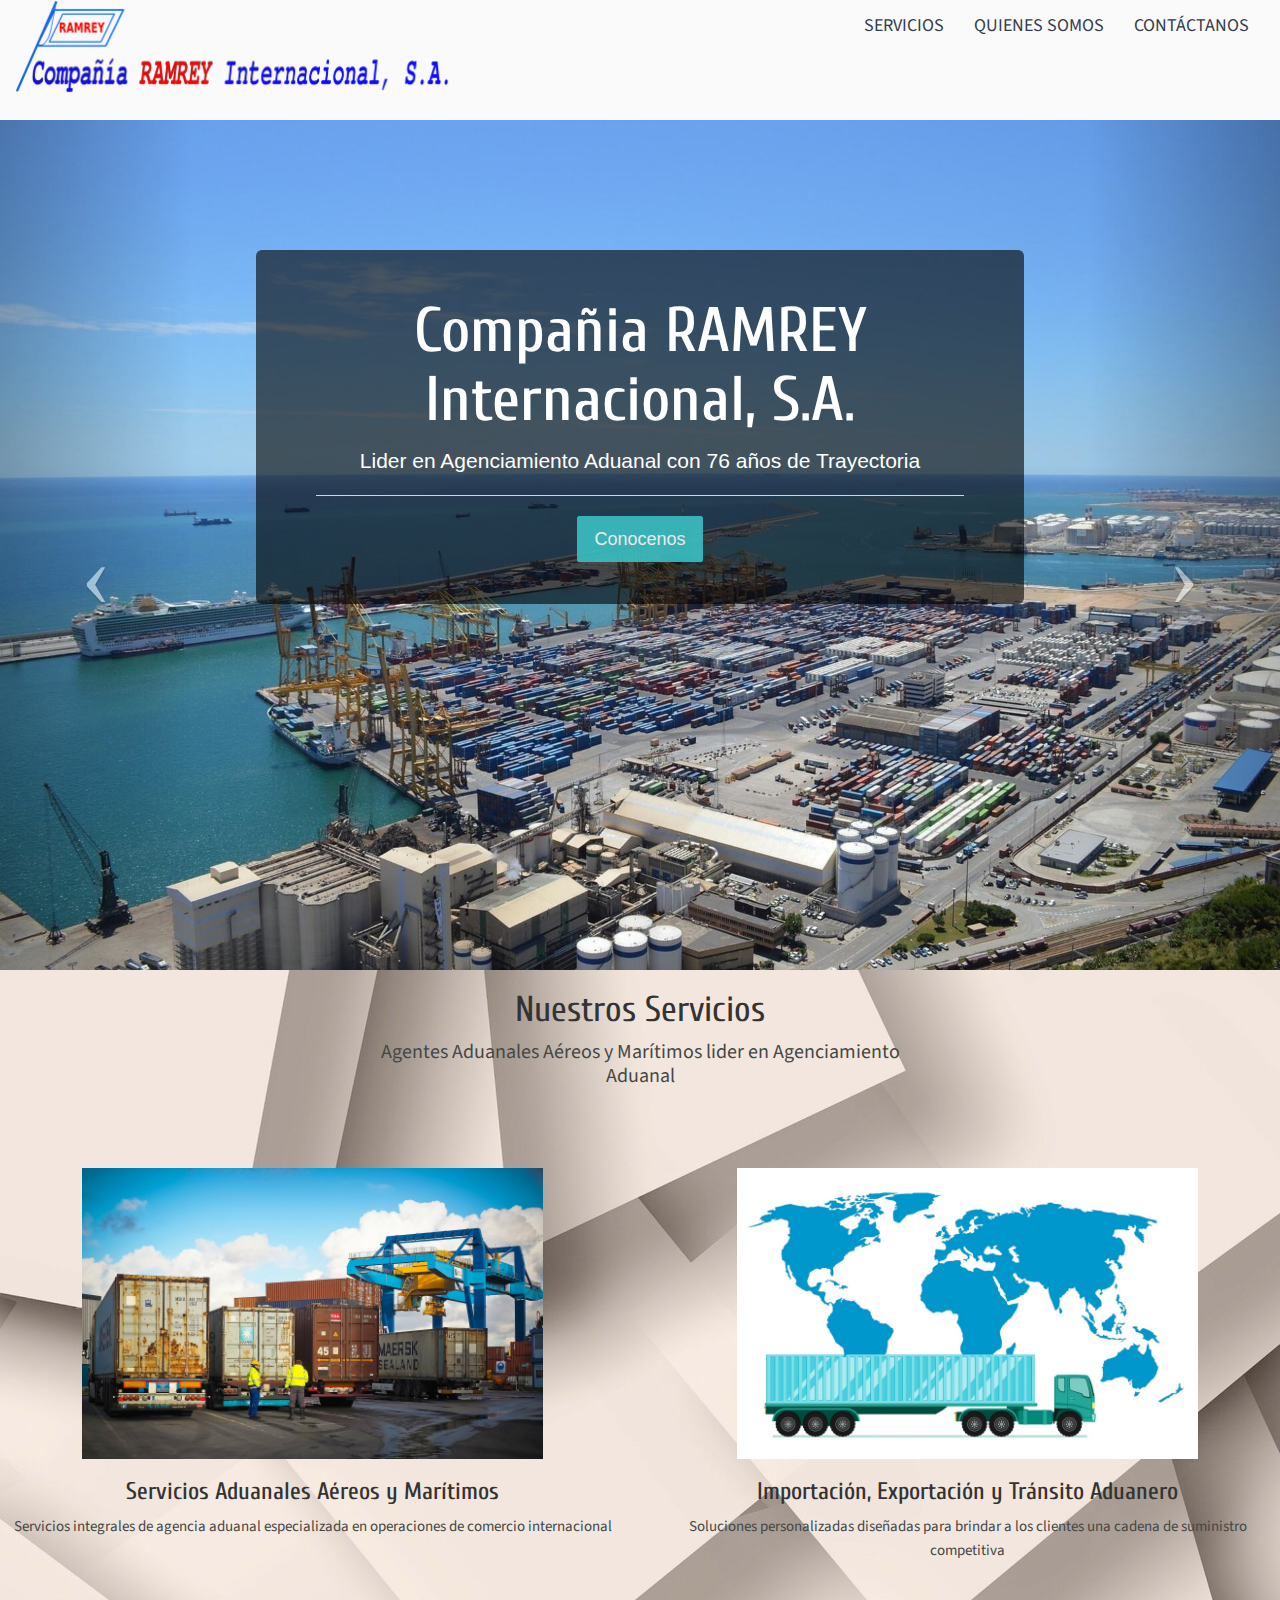
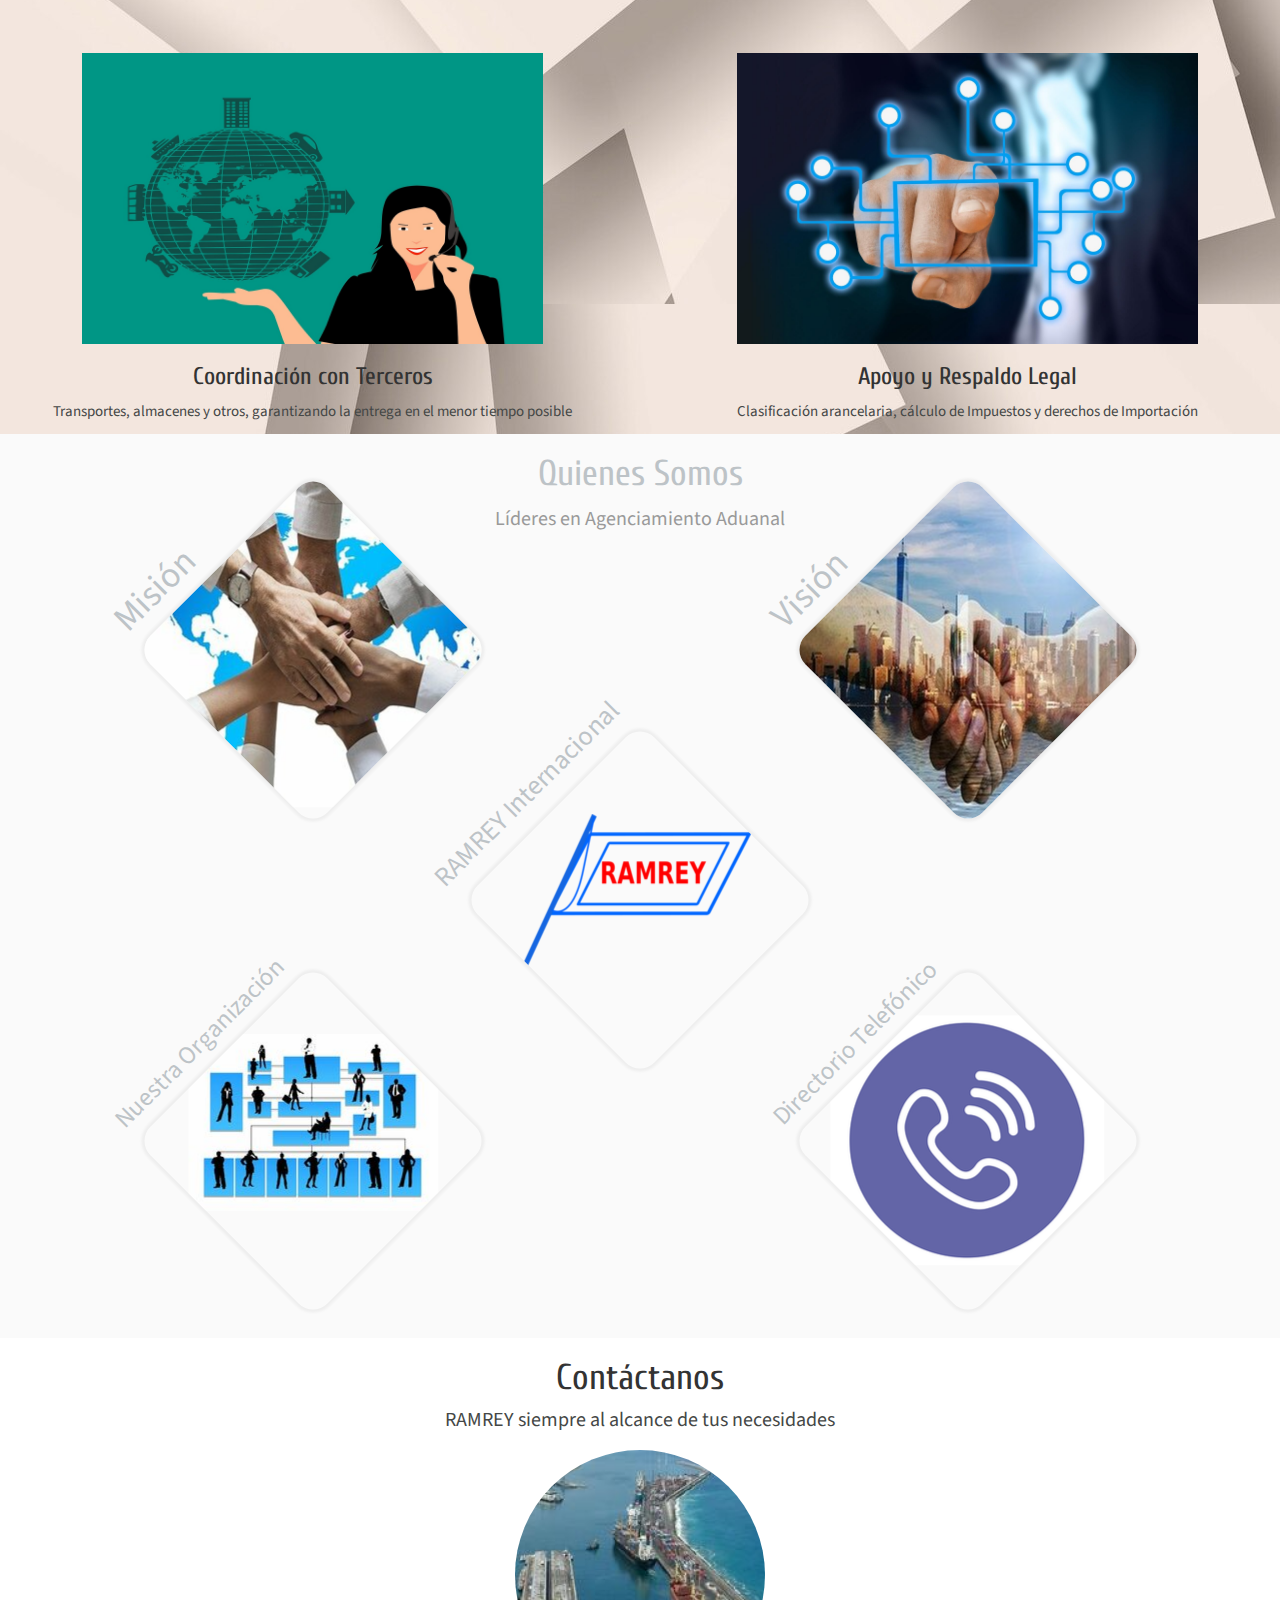
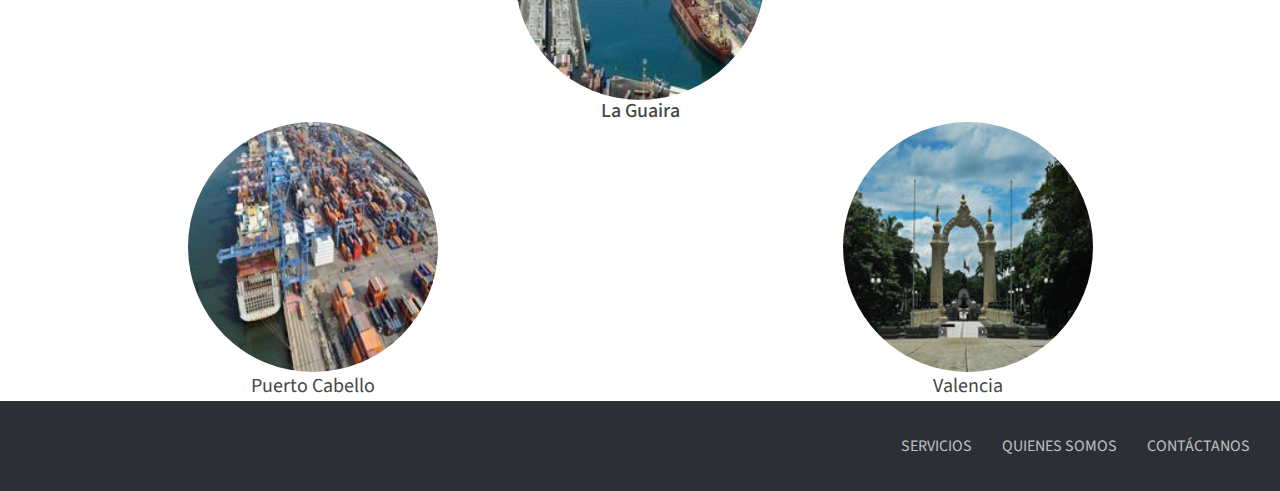
==== index.html @ 3feee26e "Responsive 1" ====
<!DOCTYPE html>
<html lang="en">
    <head>
	    <meta charset="utf-8">
	    <meta name="viewport" content="width=device-width, initial-scale=1.0">
	    <meta name="Ramrey International" content="">

	    <title>Ramrey International</title>
 
	    <!-- Google-Fonts -->
	    <link href='http://fonts.googleapis.com/css?family=Source+Sans+Pro:100,300,400,600,700,900,400italic' rel='stylesheet'>
	    <link href='http://fonts.googleapis.com/css?family=Cuprum:400,700' rel='stylesheet' type='text/css'>

	    <!-- Bootstrap core CSS -->
	    <link href="css/bootstrap.min.css" rel="stylesheet">
	    <link href="css/bootstrap-reset.css" rel="stylesheet">
	    <link href="css/font-awesome.min.css" rel="stylesheet">
	    <!-- Custom styles for this template -->
	    <link href="css/style.css" rel="stylesheet">

    </head>

	<body>
		<header>
			<section class="bg-light headStyle">
				<div class="container">
					<div class="nav-wrapper">
						<nav class="navbar navbar-custom">
						    <div class="container-fluid">
							    <!-- Brand and toggle get grouped for better mobile display -->
							    <div class="navbar-header">
							        <img src="assets/img/LogoRamrey.png" alt="logo">
							    </div>
							    <!-- Collect the nav links, forms, and other content for toggling -->
							    <div class="collapse navbar-collapse " id="bs-example-navbar-collapse-1" >
							        <ul class="nav navbar-nav navbar-right">
								      	<li><a href="#how">SERVICIOS</a></li>
								        <li><a href="#features">QUIENES SOMOS</a></li>
										<li><a href="#pricing">CONTÁCTANOS</a></li>
							        </ul>
							    </div><!-- /.navbar-collapse -->
							</div><!-- /.container-fluid -->
						</nav> <!-- end nav -->
					</div> <!-- End row -->
				</div>
			</section>
			<section>
				<div class="container">
					<div class="text-center">
				        <div id="tour" class="carousel slide carousel-fade" data-interval="6000" data-ride="carousel" data-pause="false">
				            <div class="carousel-inner">
				                <div class="item active">
					                <img src="assets/img/port8.jpg" alt="slide-img">
					                <div class="jumbotron overPicture">
										<h1 class="display-4">Compañia RAMREY Internacional, S.A.</h1>
										<p class="lead">Lider en Agenciamiento Aduanal con 76 años de Trayectoria</p>
										<hr class="my-4">
										<p class="lead">
									    	<a class="btn btn-primary btn-lg" href="#features" role="button">Conocenos</a>
									 	</p>
									</div>
				                </div>
				                <!-- slide item -->
					            <div class="item">
				                    <img src="assets/img/cargoShip.jpg" alt="slide-img">
				                    <div class="jumbotron overPicture">
										<h1 class="display-4">Servicios Aduanales Aéreos y Marítimos</h1>
										<p class="lead">Con personal altamente calificado y en permanente Formación</p>
										<hr class="my-4">
										<p class="lead">
									    	<a class="btn btn-primary btn-lg" href="#how" role="button">Comienza</a>
									 	</p>
									</div>
					            </div>
					            <!-- slide item -->
				                 <div class="item">
					                <img src="assets/img/innovation.jpg" alt="slide-img">
					                <div class="jumbotron overPicture">
										<h1 class="display-4">Servicio personalizado a precios competitivos</h1>
										<p class="lead">Servicio 100% ajustado a sus necesidades y realidad económica</p>
										<hr class="my-4">
										<p class="lead">
									    	<a class="btn btn-primary btn-lg" href="#how" role="button">Comienza</a>
									 	</p>
									</div>
				                </div>
				                <!-- slide item -->
				                <div class="item">
				                    <img src="assets/img/containers3.jpg" alt="slide-img">
				                    <div class="jumbotron overPicture">
										<h1 class="display-4">Importación, Exportación y Tránsito Aduanero</h1>
										<p class="lead">y demás actividades inherentes al servicio aduanal</p>
										<hr class="my-4">
										<p class="lead">
									    	<a class="btn btn-primary btn-lg" href="#how" role="button">Comienza</a>
									 	</p>
									</div>
					            </div>
					            <!-- slide item -->
				                <div class="item">
					                <img src="assets/img/paper.jpg" alt="slide-img">
					                <div class="jumbotron overPicture">
										<h1 class="display-4">La satisfacción del cliente es nuestra meta principal</h1>
										<p class="lead">Proporcionamos información detallada del status de embarque durante y luego de culminado los proceso de Importaciób/Exportación</p>
										<hr class="my-4">
										<p class="lead">
									    	<a class="btn btn-primary btn-lg" href="#features" role="button">Conecenos</a>
									 	</p>
									</div>
					            </div>
					            <!-- slide item -->
				                <div class="item">
				                    <img src="assets/img/lawBooks2.jpg" alt="slide-img">
				                    <div class="jumbotron overPicture">
										<h1 class="display-4">Apoyo y Respaldo Legal</h1>
										<p class="lead">en clasificación arancelaria, cálculo de Impuestos y derechos de importación</p>
										<hr class="my-4">
										<p class="lead">
									    	<a class="btn btn-primary btn-lg" href="#how" role="button">Comienza</a>
									 	</p>
									</div>
					            </div>
					            <!-- slide item -->
					            <div class="item">
				                    <img src="assets/img/law.jpg" alt="slide-img">
				                    <div class="jumbotron overPicture">
										<h1 class="display-4">Defendemos los derechos de los Importadores</h1>
										<p class="lead">Resguardando los intereses del Fisco Nacional</p>
										<hr class="my-4">
										<p class="lead">
									    	<a class="btn btn-primary btn-lg" href="#features" role="button">Conecenos</a>
									 	</p>
									</div>
					            </div>
					            <!-- slide item -->
					            <div class="item">
				                    <img src="assets/img/truckPlane2.jpg" alt="slide-img">
				                    <div class="jumbotron overPicture">
										<h1 class="display-4">Coordinación con Terceros</h1>
										<p class="lead">Transportes, almacenes y otros, garantizando la entrega en el menor tiempo posible</p>
										<hr class="my-4">
										<p class="lead">
									    	<a class="btn btn-primary btn-lg" href="#how" role="button">Comienza</a>
									 	</p>
									</div>
					            </div>
					            <!-- slide item -->
				                <div class="item">
					                <img src="assets/img/Competitividad1.jpg" alt="slide-img">
					                <div class="jumbotron overPicture">
										<h1 class="display-4">Competitividad a todo nivel </h1>
										<p class="lead">Cero defectos en todo sentido y un servicio “superior” al óptimo</p>
										<hr class="my-4">
										<p>Conducimos sus actividades de manera tal que reciba de manera excelsa la prestación del servicio sin defectos ni contratiempos</p>
										<p class="lead">
									    	<a class="btn btn-primary btn-lg" href="#features" role="button">Conecenos</a>
									 	</p>
									</div>
				                </div>
				                <!-- slide item -->
					            <div class="item">
				                    <img src="assets/img/port7.jpg" alt="slide-img">
				                    <div class="jumbotron overPicture">
										<h1 class="display-4">Oficinas en los Principales Puertos</h1>
										<p class="lead">La Guaira y Puerto Cabello, con oficina de enlace en Valencia</p>
										<hr class="my-4">
										<p class="lead">
									    	<a class="btn btn-primary btn-lg" href="#pricing" role="button">Contáctanos</a>
									 	</p>
									</div>
					            </div>
				                <!-- slide item -->
					            <div class="item">
				                    <img src="assets/img/satisfaccion.jpg" alt="slide-img">
				                    <div class="jumbotron overPicture">
										<h1 class="display-4">La satisfacción del cliente es nuestra meta principal</h1>
										<p class="lead">Con competitivos programas de reducción y control de costos</p>
										<hr class="my-4">
										<p class="lead">
									    	<a class="btn btn-primary btn-lg" href="#features" role="button">Conecenos</a>
									 	</p>
									</div>
					            </div>
				                <!-- slide item -->
					           	<div class="item">
					                <img src="assets/img/shipSun.jpg" alt="slide-img">
					                <div class="jumbotron overPicture">
										<h1 class="display-4">Compañia RAMREY Internacional, S.A.</h1>
										<p class="lead">Competitividad ante todo</p>
										<hr class="my-4">
										<p>Premisa Fundamental: Organización para ser competitivos</p>
										<p class="lead">
									    	<a class="btn btn-primary btn-lg" href="#features" role="button">Conecenos</a>
									 	</p>
									</div>
				                </div>
				            </div> <!-- /.carousel-inner -->
							<a class="left carousel-control" href="#tour" role="button" data-slide="prev">
								<span class="icon-prev" aria-hidden="true" style="font-size: 10vh"></span>
							</a>
							<a class="right carousel-control" href="#tour" role="button" data-slide="next">
								<span class="icon-next" aria-hidden="true" style="font-size: 10vh"></span>
							</a>
				        </div> <!-- /#tour -->
				    </div>
				</div>
			</section> <!-- end hero -->
		</header>

		<section class="section" id="how" >
			<div class="container text-center">
				<div class="features">
					<div class="row">
						<div class="col-sm-12">
							<h1 class="title">Nuestros Servicios</h1>
							<p class="slogan">Agentes Aduanales Aéreos y Marítimos lider en Agenciamiento Aduanal</p>
						</div>
					</div> <!-- End row -->

					<div class="row pt80">
			            <div class="col-sm-6">
				                <div class="features-2">
				                    <a data-toggle="modal" data-target="#aduanaServices">
				                    	<img class="change" src="assets/img/servicioAduanal2.jpg" alt="Servicios Aduanales">
				                    </a>
				                </div>
				                <div>
					                <h3>Servicios Aduanales Aéreos y Marítimos</h3>
					                <p class="cardDescription">Servicios integrales de agencia aduanal especializada en operaciones de comercio internacional</p>
				                </div>
			            </div> <!-- end col -->
			            <div class="col-sm-6">
			                <div class="features-2">
				                <a data-toggle="modal" data-target="#importExportServices">
			                    	<img class="change" src="assets/img/Exportacion2.jpg" alt="Importación y Exportación">
			                    </a>
			                </div>
			                <div>
				                <h3>Importación, Exportación y Tránsito Aduanero</h3>
				                <p class="cardDescription">Soluciones personalizadas diseñadas para brindar a los clientes una cadena de suministro competitiva</p>
			                </div>
			            </div> <!-- end col -->
			        </div>
					<div class="row pt80">
			            <div class="col-sm-6">
			                <div class="features-2">
				                <a data-toggle="modal" data-target="#logisticServices">
			                    	<img class="change" src="assets/img/logistTerceros.jpg" alt="Logística y Transporte">
			                    </a>
			                </div>
			                <div>
				                <h3>Coordinación con Terceros</h3>
				                <p class="cardDescription">Transportes, almacenes y otros, garantizando la entrega en el menor tiempo posible</p>
			                </div>
			            </div> <!-- end col -->

			            <div class="col-sm-6">
			                <div class="features-2">
				                <a data-toggle="modal" data-target="#legalServices">
			                		<img class="change" src="assets/img/apoyoLegal.jpg" alt="Consultoría especializada">
			                	</a>
			                </div>
			                <div>
				                <h3>Apoyo y Respaldo Legal</h3>
				                <p class="cardDescription">Clasificación arancelaria, cálculo de Impuestos y derechos de Importación</p>
			                </div>
		                </div> <!-- end col -->
		            </div> <!-- End row -->
	            </div>
			</div>
		</section> 
		<!-- features -->

		<section class="content-wrap bg-light section pb0" id="features">
			<div class="container text-center" style="margin-bottom: 8vh">
				<div class="row">
					<div class="col-sm-12">
						<h1 class="title">Quienes Somos</h1>
						<p class="slogan">Líderes en Agenciamiento Aduanal</p>
					</div>
				</div> <!-- End row -->

				<div class="row text-center">
					<div class="col-md-6">
				 		<div class="usUpTitle">Misión</div>							
						<div class="imgContainer positionMV">
			                <a data-toggle="modal" data-target="#mision">
								<img class="change2" src="assets/img/mision.jpg">
							</a>
						</div>
					</div>
					<div class="col-md-6">
				 		<div class="usUpTitle">Visión</div>							
						<div class="imgContainer positionMV">
			                <a data-toggle="modal" data-target="#vision">
								<img class="change2" src="assets/img/vision.jpg">						
							</a>
						</div>
					</div>				
				</div>
				<div class="row text-center">
					<div>
				 		<div class="usMiddleTitle">RAMREY Internacional</div>							
						<div class="imgContainer positionLogo">
			                <a data-toggle="modal" data-target="#ramrey">
								<img class="change2" src="assets/img/LogoRamreyBandera.png">			
							</a>		
						</div>
					</div>
				</div>
				<div class="row text-center">
					<div class="col-md-6">
				 		<div class="usDownTitle">Nuestra Organización</div>							
						<div class="imgContainer positionEstructura">
			                <a data-toggle="modal" data-target="#organizacion">
								<img class="change2" src="assets/img/estructura.jpg">						
							</a>
						</div>
					</div>
					<div class="col-md-6">
				 		<div class="usDownTitle">Directorio Telefónico</div>							
						<div class="imgContainer positionTelf">
			                <a data-toggle="modal" data-target="#telefonico">
								<img class="change2" src="assets/img/telefono2.png">						
							</a>
						</div>
					</div>				
				</div>
			</div><!-- end container -->
		</section>
		<!-- end Features -->

		<section class="section" id="pricing">
		    <div class="container">
		    	<div class="row text-center">
					<div class="col-sm-12">
						<h1 class="title">Contáctanos</h1>
						<p class="slogan">RAMREY siempre al alcance de tus necesidades</p>
					</div>
				</div>
				<div style="margin-top: 2vh">
					<div class="row text-center">
			            <a data-toggle="modal" data-target="#guaira">
							<img class="card-img-top radiusPicture change3" src="assets/img/puertoGuaira.jpg" alt="Puerto Guaira">
						</a>
						<h1 class="slogan">La Guaira</h1>
					</div>
					<div class="row text-center">
						<div class="col-md-6">
			            	<a data-toggle="modal" data-target="#ptoCabello">
								<img class="card-img-top radiusPicture change3" src="assets/img/nosotrosSlide.jpg" alt="Puerto Cabello">
							</a>
							<div class="slogan" >Puerto Cabello</div>
						</div>
						<div class="col-md-6">
			            	<a data-toggle="modal" data-target="#valencia">
								<img class="card-img-top radiusPicture change3" src="assets/img/carabobo.JPG" alt="Valencia">
							</a>
							<div class="slogan" >Valencia</div>
						</div>
					</div>
				</div>
		    </div> <!-- end Container -->
		</section>
		<!-- END Pricing -->

	    <footer class="footer">
	        <div class="container-fluid">
				<div class="pull-right">
                	<ul class="nav navbar-nav">
				      	<li><a href="#how">SERVICIOS</a></li>
						<li><a href="#features">QUIENES SOMOS</a></li>
						<li><a href="#pricing">CONTÁCTANOS</a></li>
				    </ul>
				</div> <!-- end row -->
			</div> <!-- end container -->
	    </footer>
	    <!-- End Footer -->


		<!-- Modal Servicios Aduanales -->
		<div id="aduanaServices" class="modal fade" tabindex="-1" role="dialog" aria-labelledby="full-width-modalLabel" aria-hidden="true">
		    <div class="modal-dialog">
		        <div class="modal-content col-md-12" style="border-radius: 20px;">
		            <div class="modal-header">
		                <img src="assets/img/LogoRamrey.png" width="250" alt="logo">
				        <button type="button" class="close" data-dismiss="modal" aria-hidden="true">X</button>
		            </div>
		            <div class="modal-body">
						<div class="row">
						    <div class="thumbnail">
						      <img src="assets/img/contenedoresPatio.jpg" alt="Servicios Aduanales">
						      <div class="caption">
						        <h3>Servicios Aduanales Aéreos y Marítimos</h3>
						        <h4>RIF: J-00307693-7</h4>
						        <p style="text-align: justify;">Con un grupo de especialistas y expertos en el área, personal experimentado, socios alrededor del mundo y los sistemas tecnológicos adecuados, RAMREY S.A.  brinda un despacho completo y oportuno de sus cargas a través de la aduana venezolana, brindando también logística completa para cargas que se mueven como contenedores desde Venezuela a cualquier puerto del mundo.</p>
						      </div>
						    </div>
						</div>
		            </div>
		        </div>
		    </div>
		</div>
		<!-- FIN Modal Servicios Aduanales -->
		<!-- Modal Import/Export -->
		<div id="importExportServices" class="modal fade" tabindex="-1" role="dialog" aria-labelledby="full-width-modalLabel" aria-hidden="true">
		    <div class="modal-dialog">
		        <div class="modal-content col-md-12" style="border-radius: 20px;">
		            <div class="modal-header">
		                <img src="assets/img/LogoRamrey.png" width="250" alt="logo">
				        <button type="button" class="close" data-dismiss="modal" aria-hidden="true">X</button>
		            </div>
		            <div class="modal-body">
						<div class="row">
						    <div class="thumbnail">
						      <img src="assets/img/port9.jpg" alt="Servicios Aduanales">
						      <div class="caption">
						        <h3>Importación, Exportación y Tránsito Aduanero</h3>
						        <h4>RIF: J-00307693-7</h4>
						        <p style="text-align: justify;">Aunque las importaciones marítimas cubren la mayor parte de nuestras actividades, en RAMREY Internacional encontrará servicios de exportaciones marítimas, importaciones y exportaciones aéreas  basadas en sistemas modernos y muchos años de experiencia en un mercado muy competitivo.<br>Podemos ayudarlo con sus requisitos de envío, monitoreando sus necesidades, asistiendolo con permisos especiales, ayudandolo en los servicios de fianzas y clasificación de tarifas, otorgandole precios competitivos en FCL y "Air Freight"</p>
						      </div>
						    </div>
						</div>
		            </div>
		        </div>
		    </div>
		</div>
		<!-- FIN Modal Import/Export -->
		<!-- Modal Coordinacion Terceros -->
		<div id="logisticServices" class="modal fade" tabindex="-1" role="dialog" aria-labelledby="full-width-modalLabel" aria-hidden="true">
		    <div class="modal-dialog">
		        <div class="modal-content col-md-12" style="border-radius: 20px;">
		            <div class="modal-header">
		                <img src="assets/img/LogoRamrey.png" width="250" alt="logo">
				        <button type="button" class="close" data-dismiss="modal" aria-hidden="true">X</button>
		            </div>
		            <div class="modal-body">
						<div class="row">
						    <div class="thumbnail">
						      <img src="assets/img/truckPlane2.jpg" alt="Servicios Aduanales">
						      <div class="caption">
						        <h3>Coordinación con Terceros</h3>
						        <h4>RIF: J-00307693-7</h4>
						        <p style="text-align: justify;">Con una reconocida trayectoria de 76 años en el mercado y con agentes aduanales de experiencia, Ramrey Internacional S.A. está en la capacidad de ofrecer servicios de transporte, almacenamiento, resguardo y demás servicios aduanales, mediante la articulación con terceros, garantizando una entrega segura y en el menor tiempo posible. Contamos con oficinas en los principales puertos del pais: La Guaira y Puerto Cabello, además de nuestra oficina de enlace en Valencia, estado Carabobo.<br> 
							</p>
						      </div>
						    </div>
						</div>
		            </div>
		        </div>
		    </div>
		</div>
		<!-- FIN Modal Coordinacion Terceros -->
		<!-- Modal Apoyo y Respaldo Legal -->
		<div id="legalServices" class="modal fade" tabindex="-1" role="dialog" aria-labelledby="full-width-modalLabel" aria-hidden="true">
		    <div class="modal-dialog">
		        <div class="modal-content col-md-12" style="border-radius: 20px;">
		            <div class="modal-header">
		                <img src="assets/img/LogoRamrey.png" width="250" alt="logo">
				        <button type="button" class="close" data-dismiss="modal" aria-hidden="true">X</button>
		            </div>
		            <div class="modal-body">
						<div class="row">
						    <div class="thumbnail">
						      <img src="assets/img/abogado.jpg" alt="Servicios Aduanales">
						      <div class="caption">
						        <h3>Apoyo y Respaldo Legal</h3>
						        <h4>RIF: J-00307693-7</h4>
						        <p style="text-align: justify;">Como agentes aduanales, el personal de la Compania Ramrey Internacional S.A., es formado constantemente para la función técnica desempeñada en defensa de los derechos de los importadores y resguardo de los intereses del Fisco Nacional, guardando así una equilibrada gestión en beneficio de los intereses que representa.<br> De esta manera, nuestro personal está en la capacidad de servirle con respaldo legal en las áreas de clasificación arancelaria, cálculo de Impuestos y derechos de importación.
							</p>
						      </div>
						    </div>
						</div>
		            </div>
		        </div>
		    </div>
		</div>
		<!-- FIN Modal Apoyo y Respaldo Legal -->
		<!-- Modal Misión -->
		<div id="mision" class="modal fade" tabindex="-1" role="dialog" aria-labelledby="full-width-modalLabel" aria-hidden="true">
		    <div class="modal-dialog">
		        <div class="modal-content col-md-12" style="border-radius: 20px;">
		            <div class="modal-header">
		                <img src="assets/img/LogoRamrey.png" width="250" alt="logo">
				        <button type="button" class="close" data-dismiss="modal" aria-hidden="true">X</button>
		            </div>
		            <div class="modal-body">
						<div class="row">
						    <div class="thumbnail">
						      <img src="assets/img/paper.jpg" alt="Servicios Aduanales">
						      <div class="caption">
						        <h3>Misión</h3>
						        <p style="text-align: justify;">Brindar a nuestros clientes un servicio personalizado de calidad a través del compromiso, vocación de servicio y valores, en una relación de beneficio mutuo.<br> Lo lograremos dentro de una cultura empresarial de dignidad y respeto por nuestros empleados, instalaciones y asociaciones a largo plazo con nuestros proveedores. <br>El desarrollo de nuestro personal será fundamental para nuestro éxito. Se aprovecharán todas las oportunidades para crear una comprensión del servicio de aduanas y maximizar el potencial de cada individuo dentro de la empresa.
								</p>
						      </div>
						    </div>
						</div>
		            </div>
		        </div>
		    </div>
		</div>
		<!-- FIN Modal Misión -->
		<!-- Modal Visión -->
		<div id="vision" class="modal fade" tabindex="-1" role="dialog" aria-labelledby="full-width-modalLabel" aria-hidden="true">
		    <div class="modal-dialog">
		        <div class="modal-content col-md-12" style="border-radius: 20px;">
		            <div class="modal-header">
		                <img src="assets/img/LogoRamrey.png" width="250" alt="logo">
				        <button type="button" class="close" data-dismiss="modal" aria-hidden="true">X</button>
		            </div>
		            <div class="modal-body">
						<div class="row">
						    <div class="thumbnail">
						      <img src="assets/img/satisfaccion.jpg" alt="Servicios Aduanales">
						      <div class="caption">
						        <h3>Visión</h3>
						        <p style="text-align: justify;">Ser reconocidos como la empresa de Servicios Integrados de Aduanas de mejor calidad en atención a nuestros clientes, con la mejor relación costo/beneficio y la mejor cartera de propuestas, lo que resultará en mantener nuestro liderazgo en el mercado.
								</p>
						      </div>
						    </div>
						</div>
		            </div>
		        </div>
		    </div>
		</div>
		<!-- FIN Modal Visión -->
		<!-- Modal Ramrey -->
		<div id="ramrey" class="modal fade" tabindex="-1" role="dialog" aria-labelledby="full-width-modalLabel" aria-hidden="true">
		    <div class="modal-dialog">
		        <div class="modal-content col-md-12" style="border-radius: 20px;">
		            <div class="modal-header">
		                <img src="assets/img/LogoRamrey.png" width="250" alt="logo">
				        <button type="button" class="close" data-dismiss="modal" aria-hidden="true">X</button>
		            </div>
		            <div class="modal-body">
						<div class="row">
						    <div class="thumbnail">
						      <img src="assets/img/LogoRamreyBandera.png" alt="Servicios Aduanales">
						      <div class="caption">
						        <h3>Nosotros</h4>
						        <h4>RIF: J-00307693-7</h4>
						        <p style="text-align: justify;">Compañia Ramrey Internacional S.A., fundada el 01 de mayo de 1.944, ha venido desempeñando en Venezuela un papel preponderante como empresa de servicios, convirtiendose hoy en lider de Agenciamiento Aduanal, insertandose en el mundo globalizado que hoy nos caracteriza, además de la incursión en el proceso de certificación de la Calidad Total, garantizando así estándares que permitirán prestar un servicio exclusivamente ajustado a las necesidades de los clientes.<br> 
								La Compañia Ramrey Internacional S.A., es vanguardia como empresa prestataria de servicios aduanales aéreos y marítimos en el área de importación, exportación, tránsito y demás actividades inherentes al servicio aduanal, así como apoyo y respaldo legal respecto a clasificación arancelaria, cálculo de Impuestos y derechos de importación, coordinación con terceros -transportes, almacenes y otros-garantizando la entrega en el menor tiempo posible. Contamos con oficinas en los principales puertos del pais: La Guaira y Puerto Cabello, con oficina de enlace en Valencia, estado Carabobo.
								</p>
						      </div>
						    </div>
						</div>
		            </div>
		        </div>
		    </div>
		</div>
		<!-- FIN Modal Ramrey -->
		<!-- Modal Organización -->
		<div id="organizacion" class="modal fade" tabindex="-1" role="dialog" aria-labelledby="full-width-modalLabel" aria-hidden="true">
		    <div class="modal-dialog">
		        <div class="modal-content col-md-12" style="border-radius: 20px;">
		            <div class="modal-header">
		                <img src="assets/img/LogoRamrey.png" width="250" alt="logo">
				        <button type="button" class="close" data-dismiss="modal" aria-hidden="true">X</button>
		            </div>
		            <div class="modal-body">
						<div class="row">
						    <div class="thumbnail">
						      <div class="caption">
						        <h3>Nuestra Organización</h3>
						      	<img src="assets/img/Estructura.png" width=100% alt="Servicios Aduanales">
						      </div>
						    </div>
						</div>
		            </div>
		        </div>
		    </div>
		</div>
		<!-- FIN Modal Organización -->
		<!-- Modal Directorio Telefónico -->
		<div id="telefonico" class="modal fade" tabindex="-1" role="dialog" aria-labelledby="full-width-modalLabel" aria-hidden="true">
		    <div class="modal-dialog">
		        <div class="modal-content col-md-12" style="border-radius: 20px;">
		            <div class="modal-header">
		                <img src="assets/img/LogoRamrey.png" width="250" alt="logo">
				        <button type="button" class="close" data-dismiss="modal" aria-hidden="true">X</button>
		            </div>
		            <div class="modal-body">
						<div class="row">
						    <div class="thumbnail">
						      <img src="assets/img/callUs.png" alt="Servicios Aduanales">
						      <div class="caption">
						        <h3>Directorio Telefónico</h3>
						        <p style="text-align: center;font-size: 2vh">Para comunicarse con cualquiera de las siguientes personas marque<br> 58 212 3323211 – 3327312 – 3323259<br> y solicite la comunicación<br> o envíe un correo electrónico a: ramrey@ramrey.com<br><br>
								<strong>JUNTA DIRECTIVA</strong><br><br>
								Dr. Enrique A. Villalobos G. Presidente<br>
								Licda. Daniela Ramirez Vicepresidenta<br>
								Sra. Merle Lairet Tesorera<br>
								Odalys Fagúndez Secretaria<br><br>
								<strong>ADUANA</strong><br><br>
								Sra. Maribel Pacheco Directora<br>
								Sr. Alfonso Fuentes Director<br>
								</p>
						      </div>
						    </div>
						</div>
		            </div>
		        </div>
		    </div>
		</div>
		<!-- FIN Modal Directorio Telefónico -->
		<!-- Modal La Guaira -->
		<div id="guaira" class="modal fade" tabindex="-1" role="dialog" aria-labelledby="full-width-modalLabel" aria-hidden="true">
		    <div class="modal-dialog">
		        <div class="modal-content col-md-12" style="border-radius: 20px;">
		            <div class="modal-header">
		                <img src="assets/img/LogoRamrey.png" width="250" alt="logo">
				        <button type="button" class="close" data-dismiss="modal" aria-hidden="true">X</button>
		            </div>
		            <div class="modal-body">
						<div class="row">
						    <div class="thumbnail">
						      <img class="radiusPicture" src="assets/img/puertoGuaira.jpg" alt="Servicios Aduanales">
						      <div class="caption">
						        <h3>Oficina La Guaira</h3>
						        <p style="text-align: justify;">
						        <strong>Principal</strong><br>
								Calle Los Baños, Residencias Río Orinoco Mezzaninas A - B. Maiquetía,
								Estado La Guaira, Venezuela.<br>
								<strong>Teléfonos</strong>: (58 - 0212) 3323211 / 3327312 / 3323259 / 3323339 /.<br>
								<strong>Fax</strong>: (58 - 212) 3323483.<br>
								<strong>E-Mail</strong>: ramrey@ramrey.com, ramreylag@gmail.com<br>
								<strong>Personas contacto</strong>:<br> Dr. Enrique A, Villalobos G. — Presidente<br>
								Licda. Daniela Ramirez - Vicepresidente<br>
								Sra. Maribel Pacheco - Supervisor Departamento de Aduana
								</p>
						      </div>
						    </div>
						</div>
		            </div>
		        </div>
		    </div>
		</div>
		<!-- FIN Modal La Guaira -->
		<!-- Modal Puerto Cabello -->
		<div id="ptoCabello" class="modal fade" tabindex="-1" role="dialog" aria-labelledby="full-width-modalLabel" aria-hidden="true">
		    <div class="modal-dialog">
		        <div class="modal-content col-md-12" style="border-radius: 20px;">
		            <div class="modal-header">
		                <img src="assets/img/LogoRamrey.png" width="250" alt="logo">
				        <button type="button" class="close" data-dismiss="modal" aria-hidden="true">X</button>
		            </div>
		            <div class="modal-body">
						<div class="row">
						    <div class="thumbnail">
						      <img class="radiusPicture" src="assets/img/nosotrosSlide.jpg" alt="Servicios Aduanales">
						      <div class="caption">
						        <h3>Oficina Puerto Cabello</h3>
						        <p style="text-align: justify;">
						        <strong>Sucursal</strong><br>
								Centro Comercial Consolidado, Ala B. oficinas 1 y 2 Calle Mariño, Puerto Cabello,
								Estado Carabobo.Venezuela.<br>
								<strong>Personas contacto</strong>: Sr. Alfonso Fuentes<br>
								<strong>Teléfonos</strong>: 0412-770.79.78.<br>
								</p>
						      </div>
						    </div>
						</div>
		            </div>
		        </div>
		    </div>
		</div>
		<!-- FIN Modal Puerto Cabello -->
		<!-- Modal Valencia -->
		<div id="valencia" class="modal fade" tabindex="-1" role="dialog" aria-labelledby="full-width-modalLabel" aria-hidden="true">
		    <div class="modal-dialog">
		        <div class="modal-content col-md-12" style="border-radius: 20px;">
		            <div class="modal-header">
		                <img src="assets/img/LogoRamrey.png" width="250" alt="logo">
				        <button type="button" class="close" data-dismiss="modal" aria-hidden="true">X</button>
		            </div>
		            <div class="modal-body">
						<div class="row">
						    <div class="thumbnail">
						      <img class="radiusPicture" src="assets/img/carabobo.JPG" alt="Servicios Aduanales">
						      <div class="caption">
						        <h3>Oficina Valencia</h3>
						        <p style="text-align: justify;">
						        <strong>Oficina de Enlace</strong><br>
								Centro Comercial Atlas, No.15 B, Módulo B. Prolongación Av. 91 con Áv. Michelena. Valencia, Estado Carabobo. Venezuela<br>
								<strong>Personas contacto</strong>: Srta. María Cecilia<br>
								<strong>Teléfonos</strong>: 0416-418.94.90<br>
								</p>
						      </div>
						    </div>
						</div>
		            </div>
		        </div>
		    </div>
		</div>
		<!-- FIN Modal Valencia -->



	    <!-- js placed at the end of the document so the pages load faster -->
	    <script src="js/jquery.min.js"></script>
	    <script src="js/bootstrap.min.js"></script>
	    <!-- Jquery easing -->                                                      
	    <script type="text/javascript" src="js/jquery.easing.1.3.min.js"></script>
	    <!-- SmoothScroll -->
	    <script type="text/javascript">
			//jQuery for page scrolling feature - requires jQuery Easing plugin
			$(function() {
			    $('a').bind('click', function(event) {
			        var $anchor = $(this);
			        $('html, body').stop().animate({
			            scrollTop: $($anchor.attr('href')).offset().top - 0
			        }, 1500, 'easeInOutExpo');
			        event.preventDefault();
			    });
			});
	    </script>

	</body>
</html>
---- css/style.css ----
@import url(http://fonts.googleapis.com/css?family=Indie+Flower);
 body {
  font-family: 'Source Sans Pro', 'Helvetica Neue', Helvetica, Arial, sans-serif;
}
h1,
h2,
h3,
h4,
h5,
h6 {
  font-family: 'Cuprum', sans-serif;
}
.bg-light { 
  background: #fafafa;  
}
p {
  font-family: 'Source Sans Pro', 'Helvetica Neue', Helvetica, Arial, sans-serif;
  color: #737373;
  font-size: 15px;
  line-height: 24px;
}
img.change2:hover,
img.change2:focus{
  opacity: 0.3;
}
img.change3:hover,
img.change3:focus{
  opacity: 0.3;
}
.fade{
  transition: opacity 0.5s linear;
}
.pt80 {
  padding-top: 80px;
}
.pt40 {
  padding-top: 40px;
}
.pb0 {
  padding-bottom: 0px;
}
/* ---- Width-Sizes ---*/

.w-xs {
  min-width: 80px;
}
.w-sm {
  min-width: 95px;
}
.w-md {
  min-width: 110px;
}
.w-lg {
  min-width: 140px;
}
.title {
  font-weight: 400;
}
.slogan {
  font-family: 'Source Sans Pro', 'Helvetica Neue', Helvetica, Arial, sans-serif;
  font-size: 20px;
  margin-bottom: 45px;
  max-width: 580px;
  margin: 0px auto;
  color: #444746;
}
.cardDescription{
  color: #444746;
}
.hero {
  width: 100%;
  height: 100%;
}
.hero {
  position: relative;
  padding: 30px 0 0px 0;
  min-height: 780px;
  background: #333b4d;
  background-size: cover;
  color: #fff;
}
.btn-signup {
  padding: 10px 20px !important;
  border-radius: 3px;
  margin-top: 4px;
  margin-left: 15px;
  font-weight: 700;
}
.imgContainer{
  margin:auto;
  display:block;
  width:250px;
  height:250px;
  overflow:hidden;
  border-radius: 20px;
  transform: rotate(45deg);
  -ms-transform: rotate(45deg); /* IE 9 */
  -webkit-transform: rotate(45deg); /* Safari and Chrome */
  position:relative;
 
  /* non-essential styling */
  -webkit-box-shadow: 0px 0px 3px 3px rgba(0, 0, 0, .05);
  box-shadow: 0px 0px 3px 3px rgba(0, 0, 0, .05);
 
}
.imgContainer img{
  transform: rotate(-45deg);
  -ms-transform: rotate(-45deg); /* IE 9 */
  -webkit-transform: rotate(-45deg); /* Safari and Chrome */
  position:absolute;
}

.positionMV img{
  top:-60px;
  left:-90px;
}
.positionLogo img{
  top:5vh;
  left:0vw;
}
.positionEstructura img{
  top:2.5vh;
  left:-1vw;
}
.positionTelf img{
  left:-1vw; 
}
.titleContainer{
  display:block;
  overflow:hidden;
  border-radius: 20px;
  transform: rotate(-45deg);
  -ms-transform: rotate(-45deg); /* IE 9 */
  -webkit-transform: rotate(-45deg); /* Safari and Chrome */
  position:relative;
  margin-left: -12vh;
}
.usUpTitle{
 font-size: 4vh;
   transform: rotate(-45deg);
  -ms-transform: rotate(-45deg); /* IE 9 */
  -webkit-transform: rotate(-45deg); /* Safari and Chrome */
  position:relative;
  margin-left: -35vh;
  margin-bottom: -10vh;
}
.usMiddleTitle{
 font-size: 3vh;
   transform: rotate(-45deg);
  -ms-transform: rotate(-45deg); /* IE 9 */
  -webkit-transform: rotate(-45deg); /* Safari and Chrome */
  position:relative;
  margin-left: -25vh;
  margin-bottom: -6vh;
}
.usDownTitle{
 font-size: 2.8vh;
   transform: rotate(-45deg);
  -ms-transform: rotate(-45deg); /* IE 9 */
  -webkit-transform: rotate(-45deg); /* Safari and Chrome */
  position:relative;
  margin-left: -25vh;
  margin-bottom: -5vh;
}
#tour {
  width:  100vw;
  height:  100vh;
  position: relative;
  
}
.carousel-indicators li {
  border: 1px solid #333b4d;
}
.carousel-indicators .active {
  background: #333b4d;
}
.carousel-inner>.item {
  margin-top: -2px;
}
.font-xl {
  font-size: 240px;
}
.hero h1 {
  margin: 150px 0 0px 0;
  font-weight: 300;
  font-size: 30px;
  letter-spacing: 1px;
}
.hero h4 {
  margin-bottom: 45px;
  font-family: 'Lato', sans-serif;
  color: #C2BEBE;
  line-height: 26px;
}
.use-btn {
  display: inline-block;
  margin: 0 10px 10px 0;
  padding: 15px 40px;
  border-radius: 3px;
  color: #fff;
  font-size: 16px;
  text-transform: uppercase;
  font-weight: 700;
  font-family: 'Source Sans Pro', 'Helvetica Neue', Helvetica, Arial, sans-serif;
}
.navbar-custom {
  margin: 0px;
  border-radius: 0px;
}
.navbar-custom ul li a {
  color:  #333b4d;
  font-size: 18px;
  margin-bottom: 10px;
  font-family: 'Source Sans Pro', 'Helvetica Neue', Helvetica, Arial, sans-serif;
}
.navbar-brand {
  color: #fff;
  font-size: 24px;
  font-weight: 700;
}
.navbar-brand span {
  color: #3bc0c3;
}
.navbar-brand i {
  font-size: 15px;
}
.features{
  background-image: url('../assets/img/background5.jpg');
  width: auto;
}

.nav>li>a:focus,
.nav>li>a:hover {
  text-decoration: none;
  background-color: transparent;
  color: #3bc0c3;
}
.navbar-toggle .icon-bar {
  background-color: #ffffff;
}
.paddingLinks{
  padding-top: 2vh;
}
.content-wrap {
  position: relative;
  color: #bdc3c7;
  overflow: hidden;
}
.content-wrap h3 {
  margin-top: 30px;
  margin-bottom: 30px;
  color: #3f3f4d;
}
.content-wrap p {
  margin-bottom: 30px;
  line-height: 30px;
  color: #999;
}
.dark-bg {
  text-align: center;
}
.wrapper-lg {
  padding: 120px 0;
}
.signup-divider .form-group,
.fast-reg .form-group {
  width: 25%;
  display: inline-block;
  margin-right: 15px;
  margin-bottom: 0;
}
.signup-divider .form-control,
.fast-reg .form-control,
.earlyaccess .form-control {
  background: transparent;
  border: 2px solid #444;
  font-weight: 400;
  font-size: 14px;
  height: 50px;
  color: #444;
}
.sign-title {
  margin-bottom: 30px;
  font-weight: 400;
  font-size: 28px;
}
.text-white {
  color: #444;
}
.featured-img img {
  margin: 0px auto;
}
.price_card {
  background: #fafafa;
  position: relative;
  padding-bottom: 20px;
  -webkit-border-radius: 5px;
  -moz-border-radius: 5px;
  border-radius: 5px;
}
.header {
  color: rgb(255, 255, 255);
  font-family: 'Cuprum', sans-serif;
  -webkit-border-top-left-radius: 5px;
  -webkit-border-top-right-radius: 5px;
  -moz-border-radius-topleft: 5px;
  -moz-border-radius-topright: 5px;
  border-top-left-radius: 5px;
  border-top-right-radius: 5px;
}
.price {
  width: 100%;
  font-size: 60px;
  font-weight: 300;
  display: block;
  text-align: center;
  padding: 30px 0 10px;
}
.name {
  width: 100%;
  font-size: 16px;
  font-weight: 700;
  display: block;
  text-align: center;
  padding: 0 0 30px;
}
.price-features {
  list-style: none;
  text-align: center;
  color: rgb(138, 138, 138);
  margin: 0;
  padding: 0;
}
.price-features li {
  margin: 0 35px;
  padding: 20px 15px;
}
.price-features li:not(:last-child) {
  border: 1px solid rgb(242, 242, 242);
  border-top: 0;
  border-left: 0;
  border-right: 0;
}
.price_card button {
  margin-top: 20px;
}
.tip {
  font-family: 'Indie Flower';
  position: absolute;
  color: rgb(117, 117, 117);
  font-size: 20px;
  margin: 10px 5px;
}
.client-list img {
  max-width: 200px;
  height: auto;
}
.footer {
  background-color: #2c3035;
  padding: 20px 0px;
}
.footer .navbar-brand-footer {
  line-height: 50px;
}
.footer p {
  margin-top: 50px;
  color: rgba(202, 205, 210, 0.59);
}
.footer .navbar-footer {
  float: right;
}
.peopleCard{
  width: 18rem;
  border-radius: 10px;
  border-style: solid; 
  text-align: center;
}
.radiusPicture{
   border-radius: 50%;
}
.overPicture{
  position: absolute;
  z-index: 10;
  background-color:rgba(0, 0, 0, 0.6);
  margin-top: -80vh;
  margin-left: 20vw;
  padding: 3vh;
  border-radius: 20px;
  color: #fff;
  width: 60VW;
}
.jumbotron p{
  color: #fff;
  font-family: helvetica;
}

/* Social */

ul.social-icons {
  padding: 0;
  margin: 0;
  margin-top: 10px;
}
ul.social-icons li {
  list-style: none;
  display: inline-block;
  margin-left: 6px;
}
ul.social-icons li:first-child {
  margin-left: 0px;
}
ul.social-icons li a {
  display: inline-block;
  margin: 0;
  width: 30px;
  height: 30px;
  background-color: rgba(255, 255, 255, 0.3);
  -webkit-border-radius: 50px;
  -moz-border-radius: 50px;
  -o-border-radius: 50px;
  border-radius: 50px;
  text-decoration: none;
  text-align: center;
  transition: all 0.17s ease-in-out;
  -moz-transition: all 0.17s ease-in-out;
  -webkit-transition: all 0.17s ease-in-out;
  -o-transition: all 0.17s ease-in-out;
}
ul.social-icons li a:hover {
  background-color: #ffffff;
}
ul.social-icons li a i {
  color: #2c3035;
  font-size: 15px;
  line-height: 30px;
  transition: all 0.17s ease-in-out;
  -moz-transition: all 0.17s ease-in-out;
  -webkit-transition: all 0.17s ease-in-out;
  -o-transition: all 0.17s ease-in-out;
}
.footer .navbar-nav li a {
  font-family: 'Source Sans Pro', 'Helvetica Neue', Helvetica, Arial, sans-serif;
  color: rgba(255, 255, 255, 0.7);
  font-size: 16px;
}

/* Implementación del Fade en el showSlide del carousel */
.carousel-fade .carousel-inner .item {
  opacity: 0;
  transition-property: opacity;
  transition-duration: 3s;
  transition-timing-function:linear;
}    
.carousel-fade .carousel-inner .active {
  opacity: 1;
}    
.carousel-fade .carousel-inner .active.left,
.carousel-fade .carousel-inner .active.right {
  left: 0;
  opacity: 0;
  z-index: 1;
}    
.carousel-fade .carousel-inner .next.left,
.carousel-fade .carousel-inner .prev.right {
  opacity: 1;
}    
.carousel-fade .carousel-control {
  z-index: 2;
}
.carousel-control{
  height: 100%;
}
@media all and (transform-3d), (-webkit-transform-3d) {
    .carousel-fade .carousel-inner > .item.next,
    .carousel-fade .carousel-inner > .item.active.right {
      opacity: 0;
      -webkit-transform: translate3d(0, 0, 0);
              transform: translate3d(0, 0, 0);
    }
    .carousel-fade .carousel-inner > .item.prev,
    .carousel-fade .carousel-inner > .item.active.left {
      opacity: 0;
      -webkit-transform: translate3d(0, 0, 0);
              transform: translate3d(0, 0, 0);
    }
    .carousel-fade .carousel-inner > .item.next.left,
    .carousel-fade .carousel-inner > .item.prev.right,
    .carousel-fade .carousel-inner > .item.active {
      opacity: 1;
      -webkit-transform: translate3d(0, 0, 0);
              transform: translate3d(0, 0, 0);
    }
}
/* Fin Implementación del Fade en showSlide Carousel */

/* Extra small devices (phones, 600px and down) */
/*@media only screen and (max-width: 600px) {...}*/

/* Small devices (portrait tablets and large phones, 600px and up) */
/*@media only screen and (min-width: 600px) {...}*/

/* Medium devices (landscape tablets, 768px and up) */
/*@media only screen and (min-width: 768px) {...}*/

/* Large devices (laptops/desktops, 992px and up) */
@media only screen and (min-width: 992px) {
  #tour {
    width: 100vw;
    height: 88vh;
  }
  #tour .carousel-inner img {
    width: 100vw;
    height: 100%;
  }
  .jumbotron {
    margin-bottom: 1em;
  }
  .features-2 img {
    max-width: 40vw;
    width: 36vw;
    margin: 0px auto;
    vertical-align: bottom;
  }
  img.change:hover,
  img.change:focus{
    width: 38vw;
    opacity: 0.3;
  }
  .container {
    max-width: 100vw;
    width: 100vw;
    padding: 0px;
  }
  section {
    max-width: 100vw;
    width: 100vw;
  }
  footer {
    max-width: 100vw;
    width: 100vw;
  }
  .headStyle{
    height: 12vh;
  } 
  .navbar-header img{
    width: 35vw;
  }
}

/* Extra large devices (large laptops and desktops, 1200px and up) */
@media only screen and (min-width: 1200px) {
  #tour {
    width: 100vw;
    height: 83vh;
  }
  #tour .carousel-inner img {
    width: 100vw;
    height: 100%;
  }
  .jumbotron {
    margin-bottom: 1em;
  }
  .features-2 img {
    max-width: 40vw;
    width: 36vw;
    margin: 0px auto;
    vertical-align: bottom;
  }
  img.change:hover,
  img.change:focus{
    width: 38vw;
    opacity: 0.3;
  }
  .container {
    max-width: 100vw;
    width: 100vw;
    padding: 0px;
  }
  section {
    max-width: 100vw;
    width: 100vw;
  }
  footer {
    max-width: 100vw;
    width: 100vw;
  }
  .headStyle{
    height: 100px;
  } 
  .navbar-header img{
    width: 35vw;
  }
  @media only screen and (max-height: 920px) {
    #tour {
      width: 100vw;
      height: 850px;
    }
    #tour .carousel-inner {
      width: 100vw;
    }
    .headStyle{
      height: 100px;
    } 
    .jumbotron {
      margin-bottom: 1em;
    }
  }
}

@media only screen and (min-width: 1280px) {
  #tour {
    width: 100vw;
    height: 83vh;
  }
  #tour .carousel-inner img {
    width: 100vw;
    height: 100%;
  }
  .jumbotron {
    margin-bottom: 1em;
  }
  .features-2 img {
    max-width: 40vw;
    width: 36vw;
    margin: 0px auto;
    vertical-align: bottom;
  }
  img.change:hover,
  img.change:focus{
    width: 38vw;
    opacity: 0.3;
  }
  .container {
    max-width: 100vw;
    width: 100vw;
    padding: 0px;
  }
  section {
    max-width: 100vw;
    width: 100vw;
  }
  footer {
    max-width: 100vw;
    width: 100vw;
  }
  .headStyle{
    height: 100px;
  } 
  .navbar-header img{
    width: 35vw;
  }
  .change3{
    width: 250px;
  }
  @media only screen and (max-height: 920px) {
    #tour {
      width: 100vw;
      height: 850px;
    }
    #tour .carousel-inner {
      width: 100vw;
    }
    .headStyle{
      height: 120px;
    } 
    .jumbotron {
      margin-bottom: 1em;
    }
  }
}

@media only screen and (min-width: 1366px) {
  #tour {
    width: 100vw;
    height: 89vh;
  }
  #tour .carousel-inner img {
    width: 100vw;
    height: 100%;
  }
  .jumbotron {
    margin-bottom: 1em;
  }
  .features-2 img {
    max-width: 40vw;
    width: 36vw;
    margin: 0px auto;
    vertical-align: bottom;
  }
  img.change:hover,
  img.change:focus{
    width: 38vw;
    opacity: 0.3;
  }
  .container {
    max-width: 100vw;
    width: 100vw;
    padding: 0px;
  }
  section {
    max-width: 100vw;
    width: 100vw;
  }
  footer {
    max-width: 100vw;
    width: 100vw;
  }
  .headStyle{
    height: 122px;
  } 
  .navbar-header img{
    width: 35vw;
  }
  .navbar-custom ul li a {
    font-size: 24px;
  }
  .change3{
    width: 300px;
  }
  @media only screen and (max-height: 920px) {
    #tour {
      width: 100vw;
      height: 912px;
    }
    #tour .carousel-inner {
      width: 100vw;
    }
    .headStyle{
      height: 120px;
    } 
    .jumbotron {
      margin-bottom: 1em;
    }
  }
}
@media only screen and (min-width: 1600px) {
  #tour {
    width: 1400px;
    height: 930px;
  }
  #tour .carousel-inner img {
    width: 1400px;
    /*height: 100%;*/
  }
  .jumbotron {
    margin-bottom: 1em;
  }
  .features-2 img {
    max-width: 40vw;
    width: 36vw;
    margin: 0px auto;
    vertical-align: bottom;
  }
  img.change:hover,
  img.change:focus{
    width: 38vw;
    opacity: 0.3;
  }
  .container {
    max-width: 1400px;
    width: 1400px;
    padding: 0px;
    margin: 0px;
  }
  section {
    max-width: 1400px;
    width: 1400px;
  }
  footer {
    max-width: 1400px;
    width: 1400px;
  }
  .headStyle{
    height: 122px;
  } 
  .navbar-header img{
    width: 35vw;
  }
  .navbar-custom ul li a {
    font-size: 24px;
  }
  .change3{
    width: 300px;
  }

  @media only screen and (max-height: 920px) {
    #tour {
      width: 1400px;
      height: 930px;
    }
    #tour .carousel-inner {
      width: 1400px;
    }
    .headStyle{
      height: 120px;
    } 
    .jumbotron {
      margin-bottom: 1em;
    }
  }
}


/* phone */
@media only screen and (max-width: 380px) {
  #tour {
    width: 100vw;
    height: 37vh;
  }
  #tour .carousel-inner img {
    width: 100vw;
  }
  .overPicture{
    margin-top: -35vh;
    margin-left: 15vw;
    padding: 1.5vh;
    width: 70VW;
  }
  h1{
    font-size: 3.5vh;
  }
  .btn-group-lg>.btn, .btn-lg {
      padding: 8px 14px;
      font-size: 14px;
  }
  .jumbotron {
    margin-bottom: 1em;
  }
  .jumbotron p{
    font-size: 1.3vh;
    margin-bottom: 0px;
    line-height: initial;
  }
  .features-2 img {
    max-width: 60vw;
    width: 55vw;
    margin: 0px auto;
    vertical-align: bottom;
  }
  .slogan {
    font-size: 14px;
    margin-bottom: 45px;
    max-width: 580px;
    margin: 0px auto;
  }
  img.change:hover,
  img.change:focus{
    width: 58vw;
    opacity: 0.3;
  }
  .container {
    max-width: 100vw;
    width: 100vw;
    padding: 0px;
  }
  section {
    max-width: 100vw;
    width: 100vw;
  }
  footer {
    max-width: 100vw;
    width: 100vw;
  }
  .headStyle{
    height: 50px;
  } 
  .navbar-header img{
    width: 60vw;
  }
  .navbar-header{
    width: 60vw;
  }
  .navbar-custom ul li a {
    font-size: 4px;
    margin-bottom: 10px;
  }
  .imgContainer{
    margin:6vh auto;
    width:140px;
    height:140px;
   
  }
  /*.imgContainer{
    margin:auto;
    display:block;
    width:250px;
    height:250px;
    overflow:hidden;
    border-radius: 20px;
  }*/
  .imgContainer img{
    width: 22vh;
  }
  .positionMV img {
    top: 10px;
    left: 0px;
  }
  .change3{
    width: 150px;
  }
  .usMiddleTitle {
    font-size: 2vh;
    margin-left: -19vh;
    margin-bottom: -10vh;
    margin-top: 10vh;
  }
  .usUpTitle {
    font-size: 4vh;
    margin-left: -17vh;
    margin-bottom: -10vh;
    margin-top: 9vh;
  }
  .usDownTitle {
    font-size: 2vh;
    margin-left: -17vh;
    margin-bottom: -10vh;
    margin-top: 9vh;
  }
  .footer .navbar-nav li a {
    font-size: 10px;
  }
}
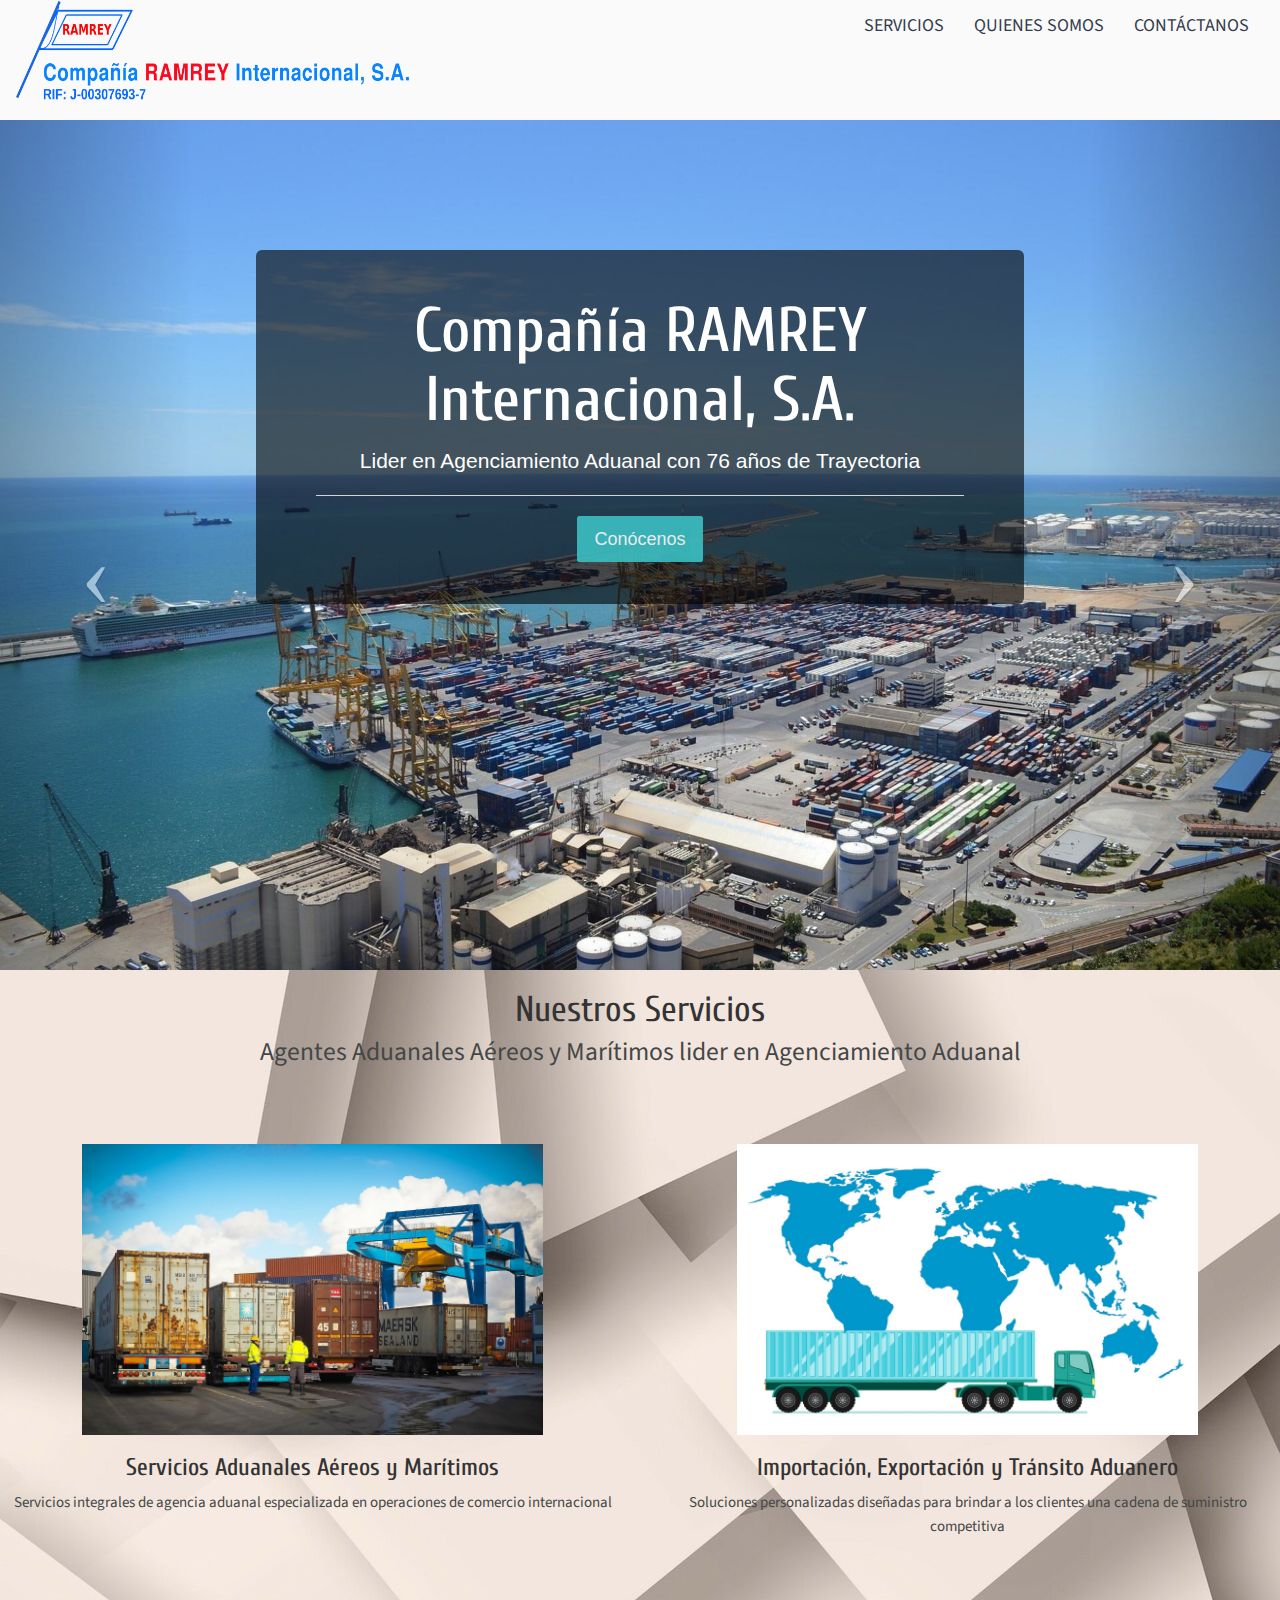
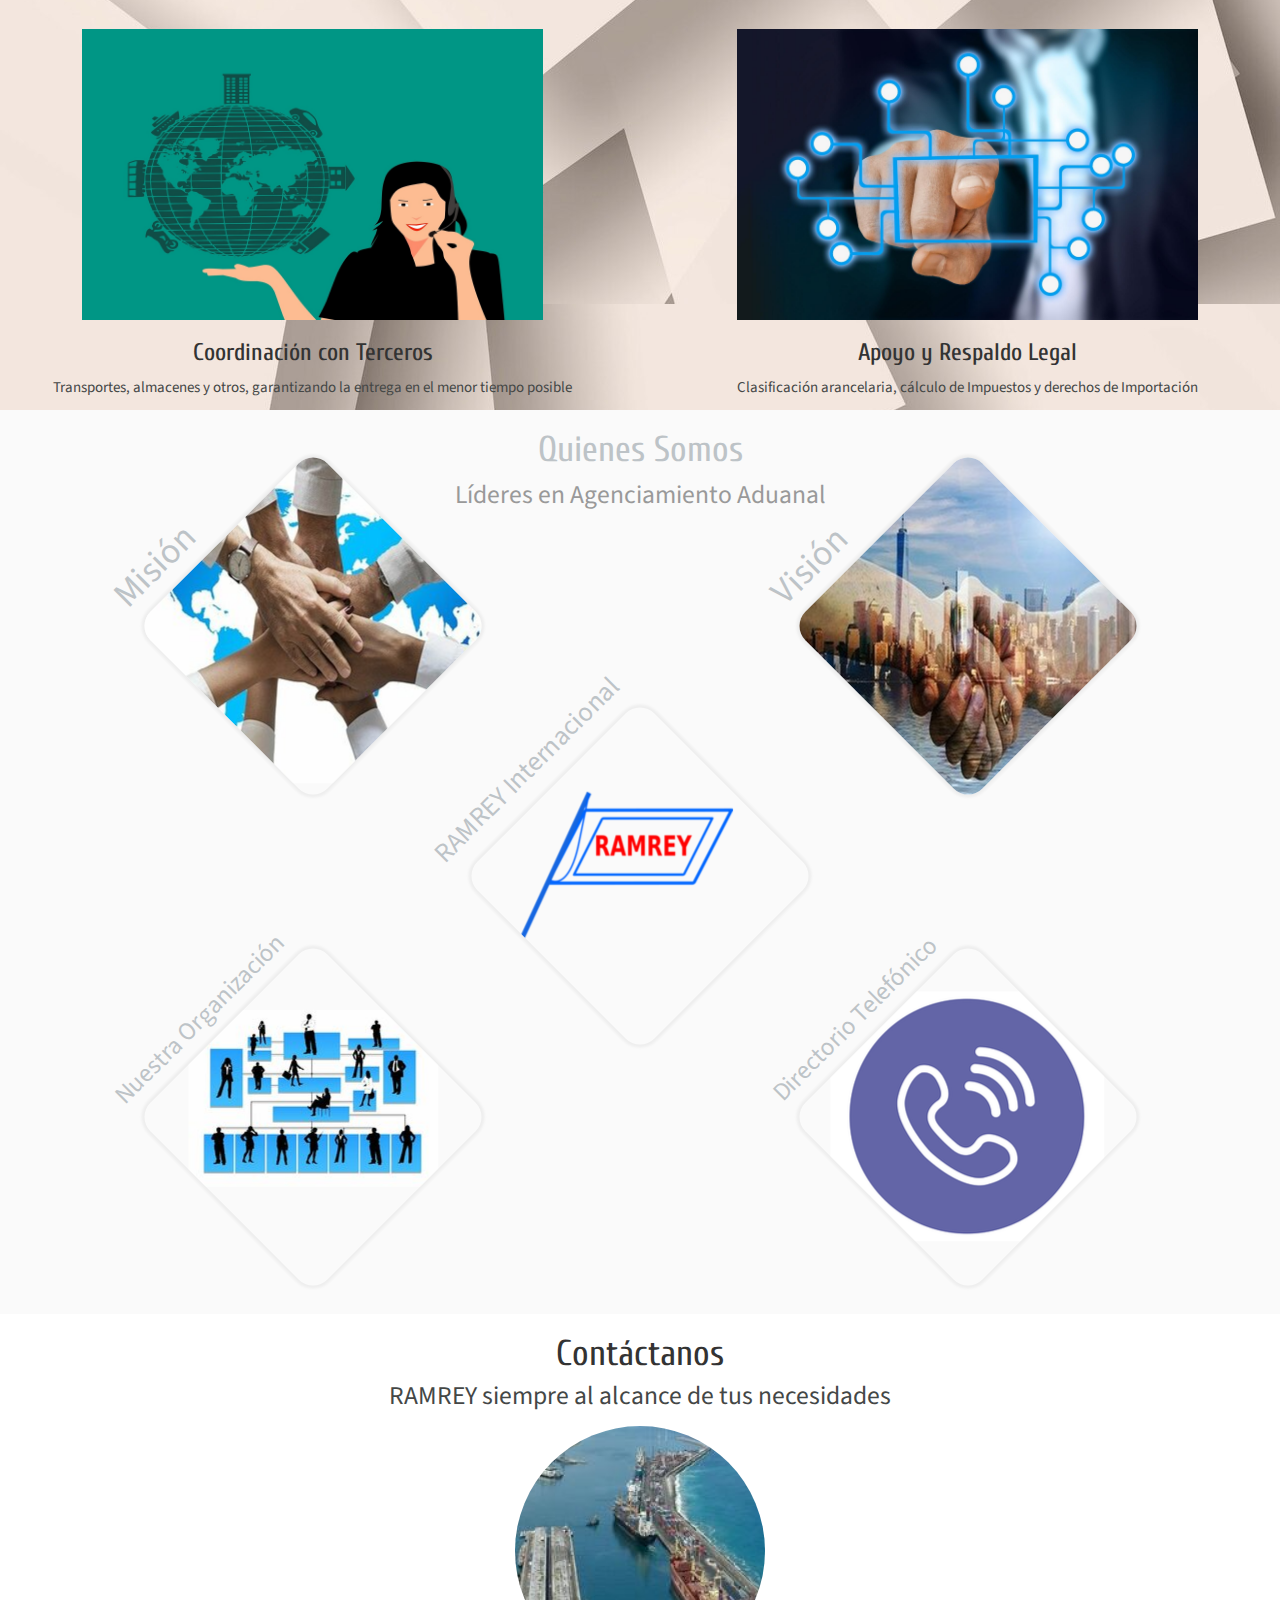
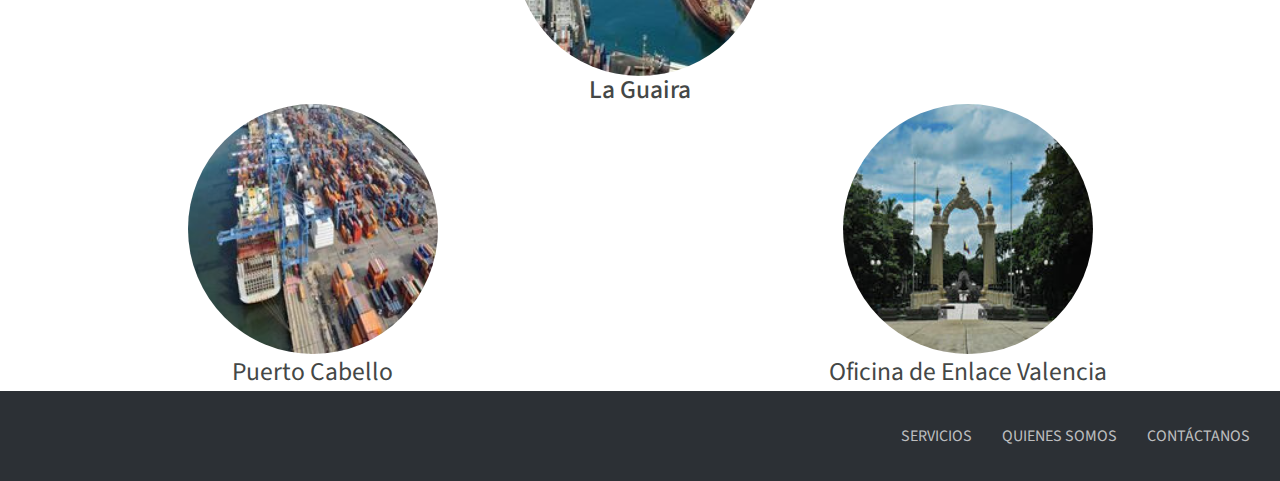
==== commit aff623a7: "Cambios menores: Logo y resoluciones" ====
--- a/index.html
+++ b/index.html
@@ -52,11 +52,11 @@
 				                <div class="item active">
 					                <img src="assets/img/port8.jpg" alt="slide-img">
 					                <div class="jumbotron overPicture">
-										<h1 class="display-4">Compañia RAMREY Internacional, S.A.</h1>
+										<h1 class="display-4">Compañía RAMREY Internacional, S.A.</h1>
 										<p class="lead">Lider en Agenciamiento Aduanal con 76 años de Trayectoria</p>
 										<hr class="my-4">
 										<p class="lead">
-									    	<a class="btn btn-primary btn-lg" href="#features" role="button">Conocenos</a>
+									    	<a class="btn btn-primary btn-lg" href="#features" role="button">Conócenos</a>
 									 	</p>
 									</div>
 				                </div>
@@ -104,7 +104,7 @@
 										<p class="lead">Proporcionamos información detallada del status de embarque durante y luego de culminado los proceso de Importaciób/Exportación</p>
 										<hr class="my-4">
 										<p class="lead">
-									    	<a class="btn btn-primary btn-lg" href="#features" role="button">Conecenos</a>
+									    	<a class="btn btn-primary btn-lg" href="#features" role="button">Conócenos</a>
 									 	</p>
 									</div>
 					            </div>
@@ -128,7 +128,7 @@
 										<p class="lead">Resguardando los intereses del Fisco Nacional</p>
 										<hr class="my-4">
 										<p class="lead">
-									    	<a class="btn btn-primary btn-lg" href="#features" role="button">Conecenos</a>
+									    	<a class="btn btn-primary btn-lg" href="#features" role="button">Conócenos</a>
 									 	</p>
 									</div>
 					            </div>
@@ -153,7 +153,7 @@
 										<hr class="my-4">
 										<p>Conducimos sus actividades de manera tal que reciba de manera excelsa la prestación del servicio sin defectos ni contratiempos</p>
 										<p class="lead">
-									    	<a class="btn btn-primary btn-lg" href="#features" role="button">Conecenos</a>
+									    	<a class="btn btn-primary btn-lg" href="#features" role="button">Conócenos</a>
 									 	</p>
 									</div>
 				                </div>
@@ -177,7 +177,7 @@
 										<p class="lead">Con competitivos programas de reducción y control de costos</p>
 										<hr class="my-4">
 										<p class="lead">
-									    	<a class="btn btn-primary btn-lg" href="#features" role="button">Conecenos</a>
+									    	<a class="btn btn-primary btn-lg" href="#features" role="button">Conócenos</a>
 									 	</p>
 									</div>
 					            </div>
@@ -185,12 +185,12 @@
 					           	<div class="item">
 					                <img src="assets/img/shipSun.jpg" alt="slide-img">
 					                <div class="jumbotron overPicture">
-										<h1 class="display-4">Compañia RAMREY Internacional, S.A.</h1>
+										<h1 class="display-4">Compañía RAMREY Internacional, S.A.</h1>
 										<p class="lead">Competitividad ante todo</p>
 										<hr class="my-4">
 										<p>Premisa Fundamental: Organización para ser competitivos</p>
 										<p class="lead">
-									    	<a class="btn btn-primary btn-lg" href="#features" role="button">Conecenos</a>
+									    	<a class="btn btn-primary btn-lg" href="#features" role="button">Conócenos</a>
 									 	</p>
 									</div>
 				                </div>
@@ -356,7 +356,7 @@
 			            	<a data-toggle="modal" data-target="#valencia">
 								<img class="card-img-top radiusPicture change3" src="assets/img/carabobo.JPG" alt="Valencia">
 							</a>
-							<div class="slogan" >Valencia</div>
+							<div class="slogan">Oficina de Enlace Valencia</div>
 						</div>
 					</div>
 				</div>
@@ -392,8 +392,7 @@
 						      <img src="assets/img/contenedoresPatio.jpg" alt="Servicios Aduanales">
 						      <div class="caption">
 						        <h3>Servicios Aduanales Aéreos y Marítimos</h3>
-						        <h4>RIF: J-00307693-7</h4>
-						        <p style="text-align: justify;">Con un grupo de especialistas y expertos en el área, personal experimentado, socios alrededor del mundo y los sistemas tecnológicos adecuados, RAMREY S.A.  brinda un despacho completo y oportuno de sus cargas a través de la aduana venezolana, brindando también logística completa para cargas que se mueven como contenedores desde Venezuela a cualquier puerto del mundo.</p>
+						        <p style="text-align: justify;">Con un grupo de especialistas y expertos en el área, personal experimentado y los sistemas tecnológicos adecuados, RAMREY S.A. brinda un despacho completo y oportuno de sus cargas a través de la aduana venezolana, brindando también logística completa para cargas que se mueven como contenedores desde Venezuela a cualquier puerto del mundo.</p>
 						      </div>
 						    </div>
 						</div>
@@ -416,7 +415,6 @@
 						      <img src="assets/img/port9.jpg" alt="Servicios Aduanales">
 						      <div class="caption">
 						        <h3>Importación, Exportación y Tránsito Aduanero</h3>
-						        <h4>RIF: J-00307693-7</h4>
 						        <p style="text-align: justify;">Aunque las importaciones marítimas cubren la mayor parte de nuestras actividades, en RAMREY Internacional encontrará servicios de exportaciones marítimas, importaciones y exportaciones aéreas  basadas en sistemas modernos y muchos años de experiencia en un mercado muy competitivo.<br>Podemos ayudarlo con sus requisitos de envío, monitoreando sus necesidades, asistiendolo con permisos especiales, ayudandolo en los servicios de fianzas y clasificación de tarifas, otorgandole precios competitivos en FCL y "Air Freight"</p>
 						      </div>
 						    </div>
@@ -440,7 +438,6 @@
 						      <img src="assets/img/truckPlane2.jpg" alt="Servicios Aduanales">
 						      <div class="caption">
 						        <h3>Coordinación con Terceros</h3>
-						        <h4>RIF: J-00307693-7</h4>
 						        <p style="text-align: justify;">Con una reconocida trayectoria de 76 años en el mercado y con agentes aduanales de experiencia, Ramrey Internacional S.A. está en la capacidad de ofrecer servicios de transporte, almacenamiento, resguardo y demás servicios aduanales, mediante la articulación con terceros, garantizando una entrega segura y en el menor tiempo posible. Contamos con oficinas en los principales puertos del pais: La Guaira y Puerto Cabello, además de nuestra oficina de enlace en Valencia, estado Carabobo.<br> 
 							</p>
 						      </div>
@@ -465,9 +462,8 @@
 						      <img src="assets/img/abogado.jpg" alt="Servicios Aduanales">
 						      <div class="caption">
 						        <h3>Apoyo y Respaldo Legal</h3>
-						        <h4>RIF: J-00307693-7</h4>
 						        <p style="text-align: justify;">Como agentes aduanales, el personal de la Compania Ramrey Internacional S.A., es formado constantemente para la función técnica desempeñada en defensa de los derechos de los importadores y resguardo de los intereses del Fisco Nacional, guardando así una equilibrada gestión en beneficio de los intereses que representa.<br> De esta manera, nuestro personal está en la capacidad de servirle con respaldo legal en las áreas de clasificación arancelaria, cálculo de Impuestos y derechos de importación.
-							</p>
+								</p>
 						      </div>
 						    </div>
 						</div>
@@ -538,9 +534,8 @@
 						      <img src="assets/img/LogoRamreyBandera.png" alt="Servicios Aduanales">
 						      <div class="caption">
 						        <h3>Nosotros</h4>
-						        <h4>RIF: J-00307693-7</h4>
-						        <p style="text-align: justify;">Compañia Ramrey Internacional S.A., fundada el 01 de mayo de 1.944, ha venido desempeñando en Venezuela un papel preponderante como empresa de servicios, convirtiendose hoy en lider de Agenciamiento Aduanal, insertandose en el mundo globalizado que hoy nos caracteriza, además de la incursión en el proceso de certificación de la Calidad Total, garantizando así estándares que permitirán prestar un servicio exclusivamente ajustado a las necesidades de los clientes.<br> 
-								La Compañia Ramrey Internacional S.A., es vanguardia como empresa prestataria de servicios aduanales aéreos y marítimos en el área de importación, exportación, tránsito y demás actividades inherentes al servicio aduanal, así como apoyo y respaldo legal respecto a clasificación arancelaria, cálculo de Impuestos y derechos de importación, coordinación con terceros -transportes, almacenes y otros-garantizando la entrega en el menor tiempo posible. Contamos con oficinas en los principales puertos del pais: La Guaira y Puerto Cabello, con oficina de enlace en Valencia, estado Carabobo.
+						        <p style="text-align: justify;">Compañía Ramrey Internacional S.A., fundada el 01 de mayo de 1.944, ha venido desempeñando en Venezuela un papel preponderante como empresa de servicios, convirtiendose hoy en lider de Agenciamiento Aduanal, insertandose en el mundo globalizado que hoy nos caracteriza, además de la incursión en el proceso de certificación de la Calidad Total, garantizando así estándares que permitirán prestar un servicio exclusivamente ajustado a las necesidades de los clientes.<br> 
+								La Compañía Ramrey Internacional S.A., es vanguardia como empresa prestataria de servicios aduanales aéreos y marítimos en el área de importación, exportación, tránsito y demás actividades inherentes al servicio aduanal, así como apoyo y respaldo legal respecto a clasificación arancelaria, cálculo de Impuestos y derechos de importación, coordinación con terceros -transportes, almacenes y otros-garantizando la entrega en el menor tiempo posible. Contamos con oficinas en los principales puertos del pais: La Guaira y Puerto Cabello, con oficina de enlace en Valencia, estado Carabobo.
 								</p>
 						      </div>
 						    </div>
@@ -587,12 +582,12 @@
 						      <div class="caption">
 						        <h3>Directorio Telefónico</h3>
 						        <p style="text-align: center;font-size: 2vh">Para comunicarse con cualquiera de las siguientes personas marque<br> 58 212 3323211 – 3327312 – 3323259<br> y solicite la comunicación<br> o envíe un correo electrónico a: ramrey@ramrey.com<br><br>
-								<strong>JUNTA DIRECTIVA</strong><br><br>
+								<strong>JUNTA DIRECTIVA</strong><br>
 								Dr. Enrique A. Villalobos G. Presidente<br>
 								Licda. Daniela Ramirez Vicepresidenta<br>
 								Sra. Merle Lairet Tesorera<br>
-								Odalys Fagúndez Secretaria<br><br>
-								<strong>ADUANA</strong><br><br>
+								Dania Muñoz de Ramírez Secretaria<br><br>
+								<strong>DIRECTORES EJECUTIVOS</strong><br>
 								Sra. Maribel Pacheco Directora<br>
 								Sr. Alfonso Fuentes Director<br>
 								</p>
--- a/css/style.css
+++ b/css/style.css
@@ -61,7 +61,7 @@
   font-size: 20px;
   margin-bottom: 45px;
   max-width: 580px;
-  margin: 0px auto;
+  margin: 0px 5px;
   color: #444746;
 }
 .cardDescription{
@@ -115,7 +115,7 @@
   left:-90px;
 }
 .positionLogo img{
-  top:5vh;
+  top:6vh;
   left:0vw;
 }
 .positionEstructura img{
@@ -635,6 +635,11 @@
     width: 100vw;
     padding: 0px;
   }
+  .slogan {
+    font-size: 2vw;
+    max-width: 100vw;
+    margin: 0px 2vw;
+  }
   section {
     max-width: 100vw;
     width: 100vw;
@@ -800,9 +805,124 @@
   }
 }
 
-
 /* phone */
-@media only screen and (max-width: 380px) {
+@media only screen and (max-width: 780px) {
+  #tour {
+    width: 100vw;
+    height: 66vw;
+  }
+  #tour .carousel-inner img {
+    width: 100vw;
+  }
+  .overPicture{
+    margin-top: -60vw;
+    margin-left: 5vw;
+    padding: 20px;
+    width: 90vw;
+  }
+  h1{
+    font-size: 3.5vh;
+  }
+  .btn-group-lg>.btn, .btn-lg {
+      padding: 8px 14px;
+      font-size: 20px;
+  }
+  .jumbotron {
+    margin-bottom: 1em;
+  }
+  .jumbotron p{
+    font-size: 20px;
+    margin-bottom: 0px;
+    line-height: initial;
+  }
+  .features-2 img {
+    max-width: 48vw;
+    width: 43vw;
+    margin: 0px auto;
+    vertical-align: bottom;
+  }
+  .slogan {
+    font-size: 3vw;
+    margin-bottom: 5vw;
+    max-width: 100vw;
+    margin: 0px 2vw;
+  }
+  img.change:hover,
+  img.change:focus{
+    width: 45vw;
+    opacity: 0.3;
+  }
+  .container {
+    max-width: 100vw;
+    width: 100vw;
+    padding: 0px;
+  }
+  section {
+    max-width: 100vw;
+    width: 100vw;
+  }
+  footer {
+    max-width: 100vw;
+    width: 100vw;
+  }
+  .headStyle{
+    height: 60px;
+  } 
+  .navbar-header img{
+    width: 240px;
+  }
+  .navbar-header{
+    width: 60vw;
+  }
+  .navbar-custom ul li a {
+    font-size: 10px;
+    margin-bottom: 10px;
+  }
+  .imgContainer{
+    margin:6vh auto;
+    width:25vw;
+    height:25vw;
+   
+  }
+  .imgContainer img{
+    width: 20vh;
+  }
+  .positionMV img {
+    top: 0px;
+    left: -10px;
+  }
+  .positionEstructura img{
+    top:2vh;
+    left:-2vw;
+  }
+  .change3{
+    width: 150px;
+  }
+  .usMiddleTitle {
+    font-size: 2vh;
+    margin-left: -19vh;
+    margin-bottom: -10vh;
+    margin-top: 10vh;
+  }
+  .usUpTitle {
+    font-size: 4vh;
+    margin-left: -17vh;
+    margin-bottom: -10vh;
+    margin-top: 9vh;
+  }
+  .usDownTitle {
+    font-size: 2vh;
+    margin-left: -17vh;
+    margin-bottom: -10vh;
+    margin-top: 9vh;
+  }
+  .footer .navbar-nav li a {
+    font-size: 2vw;
+  }
+}
+
+/* phone */
+@media only screen and (max-width: 560px) {
   #tour {
     width: 100vw;
     height: 37vh;
@@ -841,7 +961,7 @@
     font-size: 14px;
     margin-bottom: 45px;
     max-width: 580px;
-    margin: 0px auto;
+    margin: 0px 5px;
   }
   img.change:hover,
   img.change:focus{
@@ -862,7 +982,7 @@
     width: 100vw;
   }
   .headStyle{
-    height: 50px;
+    height: 60px;
   } 
   .navbar-header img{
     width: 60vw;
@@ -880,20 +1000,16 @@
     height:140px;
    
   }
-  /*.imgContainer{
-    margin:auto;
-    display:block;
-    width:250px;
-    height:250px;
-    overflow:hidden;
-    border-radius: 20px;
-  }*/
   .imgContainer img{
-    width: 22vh;
+    width: 20vh;
   }
   .positionMV img {
-    top: 10px;
-    left: 0px;
+    top: 0px;
+    left: -10px;
+  }
+  .positionEstructura img{
+    top:2vh;
+    left:-2vw;
   }
   .change3{
     width: 150px;
@@ -923,4 +1039,118 @@
 
 
 
-
+/* phone */
+@media only screen and (max-width: 380px) {
+  #tour {
+    width: 100vw;
+    height: 37vh;
+  }
+  #tour .carousel-inner img {
+    width: 100vw;
+  }
+  .overPicture{
+    margin-top: -35vh;
+    margin-left: 15vw;
+    padding: 1.5vh;
+    width: 70VW;
+  }
+  h1{
+    font-size: 3.5vh;
+  }
+  .btn-group-lg>.btn, .btn-lg {
+      padding: 8px 14px;
+      font-size: 14px;
+  }
+  .jumbotron {
+    margin-bottom: 1em;
+  }
+  .jumbotron p{
+    font-size: 1.3vh;
+    margin-bottom: 0px;
+    line-height: initial;
+  }
+  .features-2 img {
+    max-width: 60vw;
+    width: 55vw;
+    margin: 0px auto;
+    vertical-align: bottom;
+  }
+  .slogan {
+    font-size: 14px;
+    margin-bottom: 45px;
+    max-width: 580px;
+    margin: 0px 5px;
+  }
+  img.change:hover,
+  img.change:focus{
+    width: 58vw;
+    opacity: 0.3;
+  }
+  .container {
+    max-width: 100vw;
+    width: 100vw;
+    padding: 0px;
+  }
+  section {
+    max-width: 100vw;
+    width: 100vw;
+  }
+  footer {
+    max-width: 100vw;
+    width: 100vw;
+  }
+  .headStyle{
+    height: 55px;
+  } 
+  .navbar-header img{
+    width: 60vw;
+  }
+  .navbar-header{
+    width: 60vw;
+  }
+  .navbar-custom ul li a {
+    font-size: 4px;
+    margin-bottom: 10px;
+  }
+  .imgContainer{
+    margin:6vh auto;
+    width:140px;
+    height:140px;
+   
+  }
+  .imgContainer img{
+    width: 22vh;
+  }
+  .positionMV img {
+    top: 2vw;
+    left: 0vw;
+  }
+  .change3{
+    width: 150px;
+  }
+  .usMiddleTitle {
+    font-size: 2vh;
+    margin-left: -19vh;
+    margin-bottom: -10vh;
+    margin-top: 10vh;
+  }
+  .usUpTitle {
+    font-size: 4vh;
+    margin-left: -17vh;
+    margin-bottom: -10vh;
+    margin-top: 9vh;
+  }
+  .usDownTitle {
+    font-size: 2vh;
+    margin-left: -17vh;
+    margin-bottom: -10vh;
+    margin-top: 9vh;
+  }
+  .footer .navbar-nav li a {
+    font-size: 10px;
+  }
+}
+
+
+
+
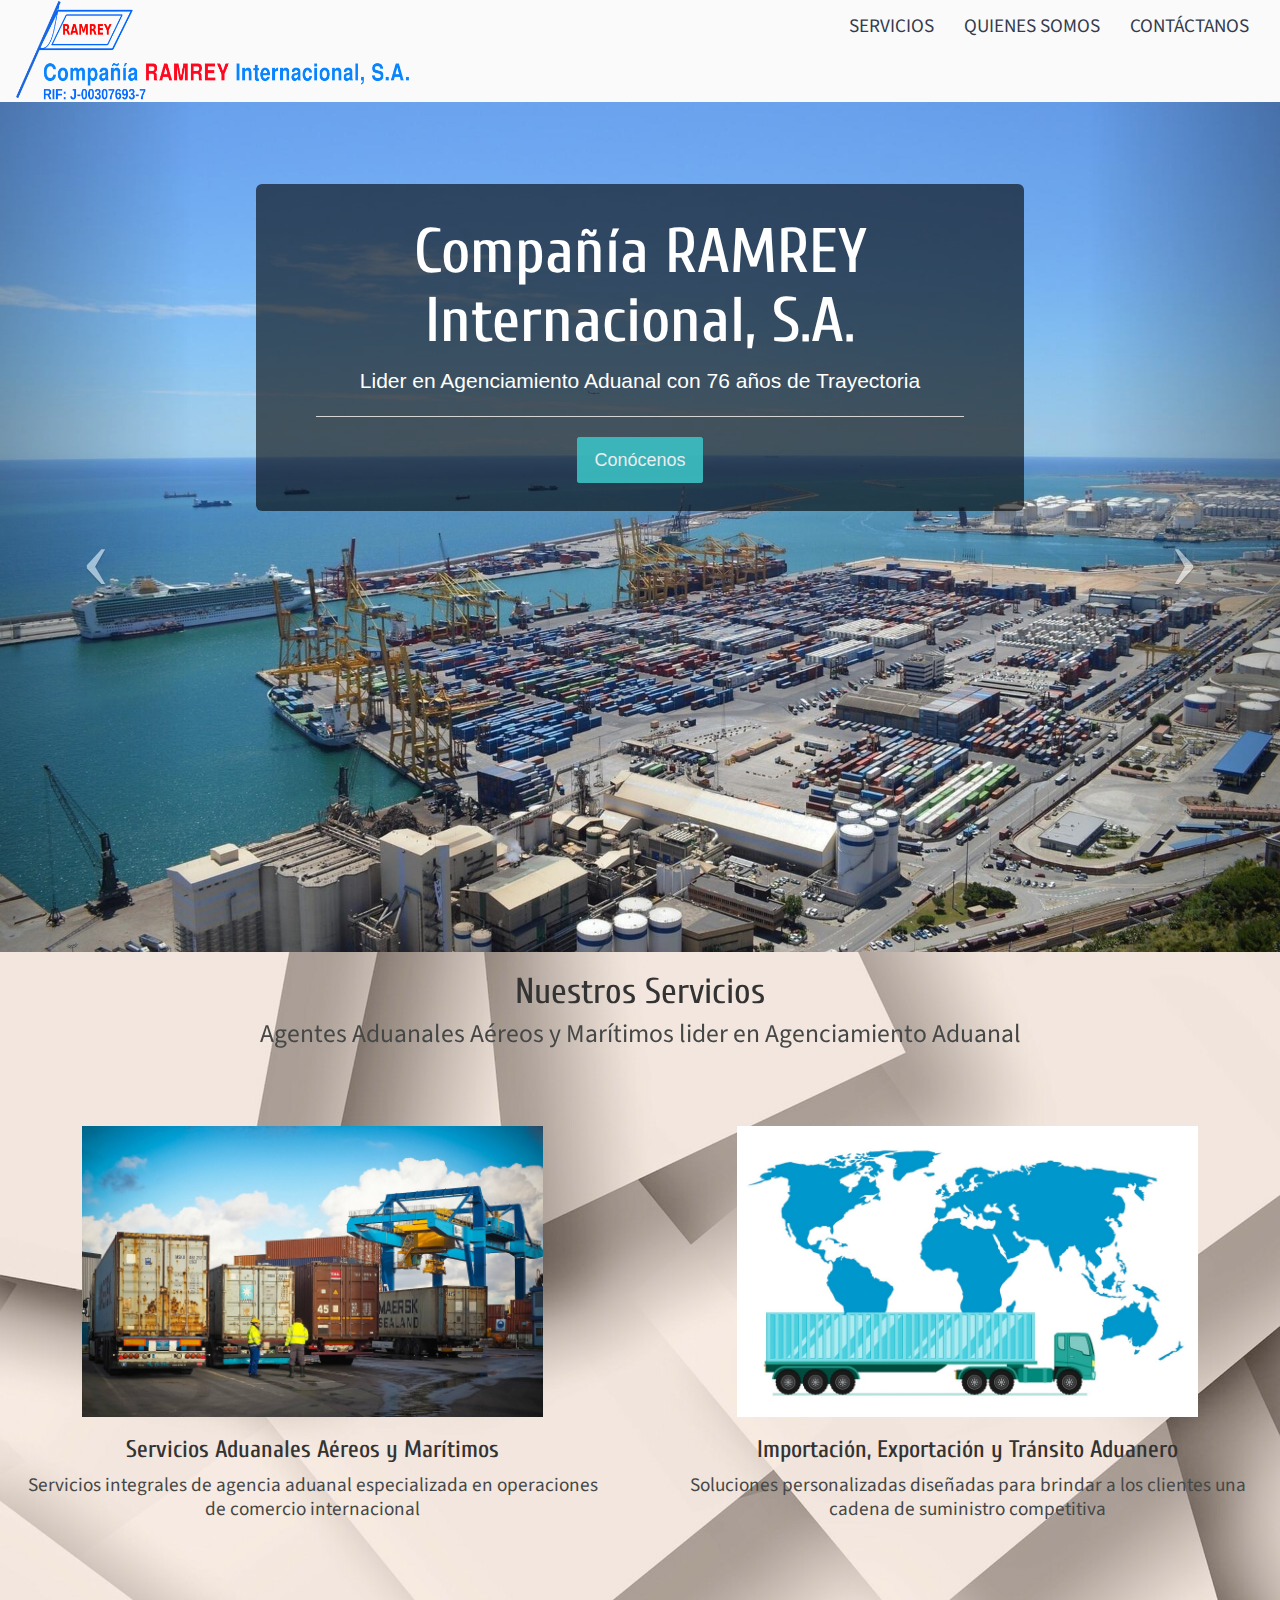
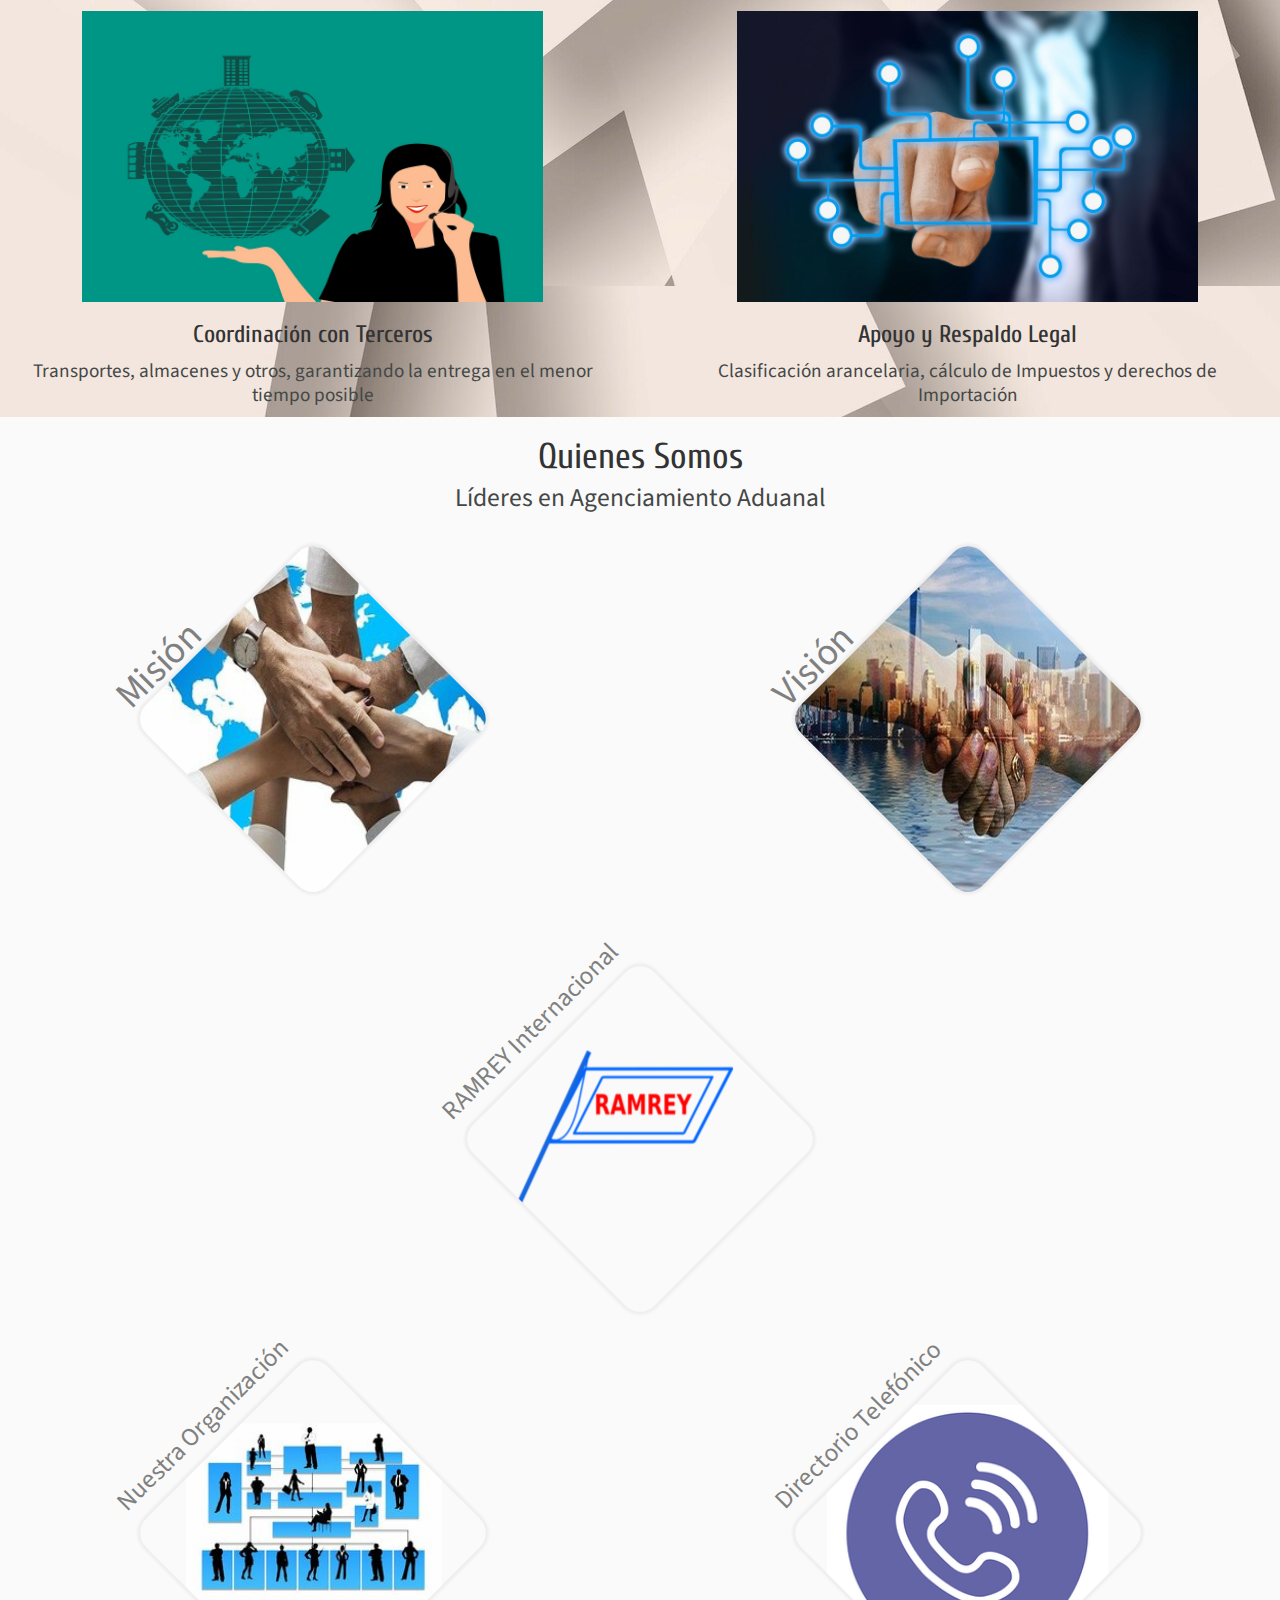
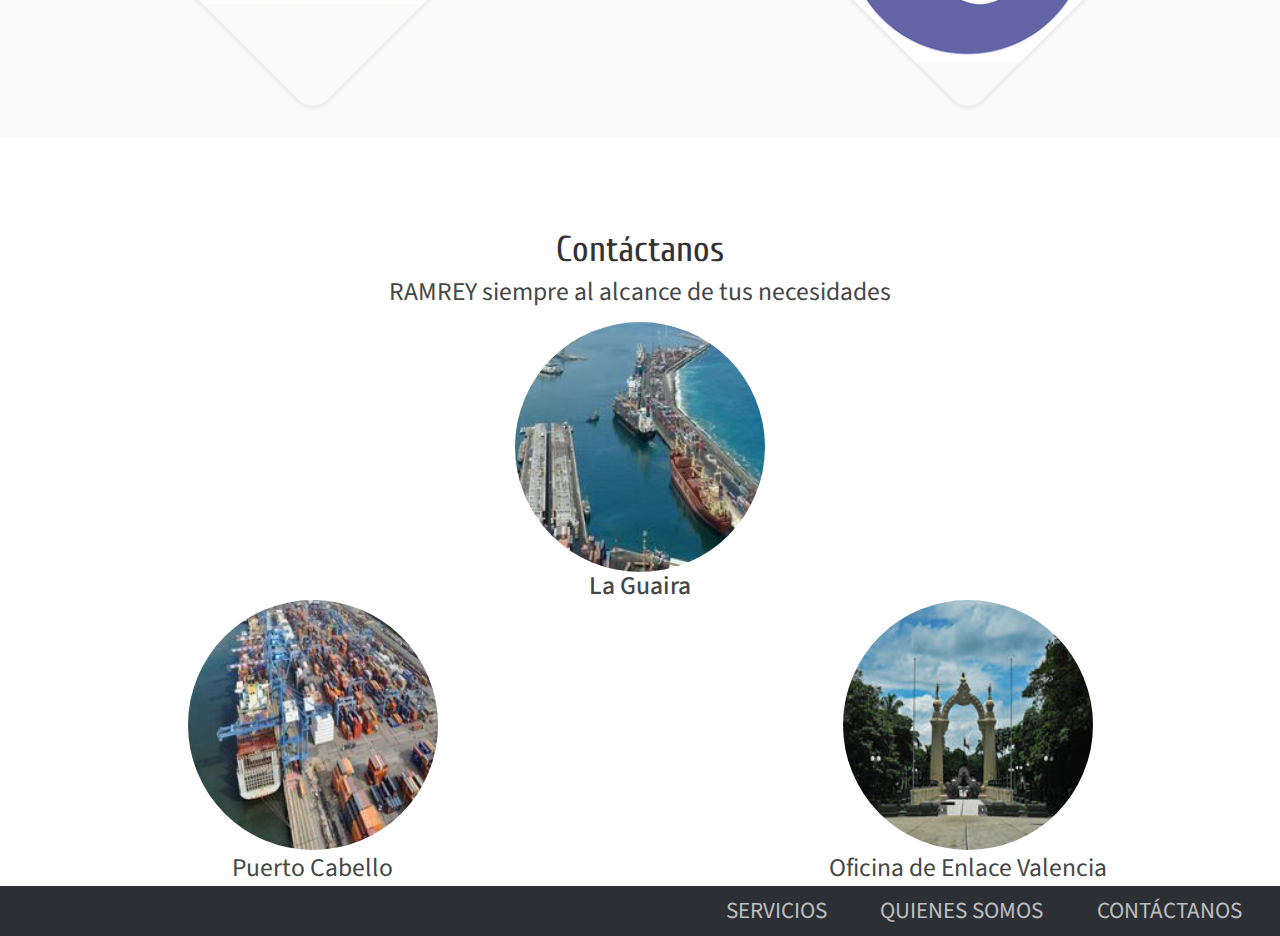
==== commit 3acba9a5: "Ajustes Estilos altas resoluciones" ====
--- a/index.html
+++ b/index.html
@@ -1,5 +1,5 @@
 <!DOCTYPE html>
-<html lang="en">
+<html lang="en"> 
     <head>
 	    <meta charset="utf-8">
 	    <meta name="viewport" content="width=device-width, initial-scale=1.0">
@@ -8,8 +8,8 @@
 	    <title>Ramrey International</title>
  
 	    <!-- Google-Fonts -->
-	    <link href='http://fonts.googleapis.com/css?family=Source+Sans+Pro:100,300,400,600,700,900,400italic' rel='stylesheet'>
-	    <link href='http://fonts.googleapis.com/css?family=Cuprum:400,700' rel='stylesheet' type='text/css'>
+	    <link href='https://fonts.googleapis.com/css?family=Source+Sans+Pro:100,300,400,600,700,900,400italic' rel='stylesheet'>
+	    <link href='https://fonts.googleapis.com/css?family=Cuprum:400,700' rel='stylesheet' type='text/css'>
 
 	    <!-- Bootstrap core CSS -->
 	    <link href="css/bootstrap.min.css" rel="stylesheet">
@@ -19,7 +19,7 @@
 	    <link href="css/style.css" rel="stylesheet">
 
     </head>
-
+ 
 	<body>
 		<header>
 			<section class="bg-light headStyle">
@@ -271,8 +271,8 @@
 		</section> 
 		<!-- features -->
 
-		<section class="content-wrap bg-light section pb0" id="features">
-			<div class="container text-center" style="margin-bottom: 8vh">
+		<section class="section pb0" id="features">
+			<div class="container bg-light text-center" style="margin-bottom: 8vh">
 				<div class="row">
 					<div class="col-sm-12">
 						<h1 class="title">Quienes Somos</h1>
@@ -364,16 +364,14 @@
 		</section>
 		<!-- END Pricing -->
 
-	    <footer class="footer">
-	        <div class="container-fluid">
-				<div class="pull-right">
-                	<ul class="nav navbar-nav">
-				      	<li><a href="#how">SERVICIOS</a></li>
-						<li><a href="#features">QUIENES SOMOS</a></li>
-						<li><a href="#pricing">CONTÁCTANOS</a></li>
-				    </ul>
-				</div> <!-- end row -->
-			</div> <!-- end container -->
+	    <footer class="container footer">
+			<div class="pull-right">
+            	<ul class="nav navbar-nav">
+			      	<li><a href="#how">SERVICIOS</a></li>
+					<li><a href="#features">QUIENES SOMOS</a></li>
+					<li><a href="#pricing">CONTÁCTANOS</a></li>
+			    </ul>
+			</div> <!-- end row -->
 	    </footer>
 	    <!-- End Footer -->
 
--- a/css/style.css
+++ b/css/style.css
@@ -1,8 +1,8 @@
-@import url(http://fonts.googleapis.com/css?family=Indie+Flower);
+@import url(https://fonts.googleapis.com/css?family=Indie+Flower);
  body {
   font-family: 'Source Sans Pro', 'Helvetica Neue', Helvetica, Arial, sans-serif;
 }
-h1,
+h1, 
 h2,
 h3,
 h4,
@@ -526,6 +526,15 @@
     width: 38vw;
     opacity: 0.3;
   }
+  .slogan {
+    font-size: 2vw;
+    max-width: 100vw;
+    margin: 0px 2vw;
+  }
+  .cardDescription{
+    font-size: 1.5vw;
+    padding: 0px 2vw;
+  }
   .container {
     max-width: 100vw;
     width: 100vw;
@@ -538,6 +547,11 @@
   footer {
     max-width: 100vw;
     width: 100vw;
+    padding: 2vw;
+  }
+  .footer .navbar-nav li a {
+    font-size: 1.8vw;
+    padding-right: 3vw;
   }
   .headStyle{
     height: 12vh;
@@ -545,10 +559,54 @@
   .navbar-header img{
     width: 35vw;
   }
-}
-
-/* Extra large devices (large laptops and desktops, 1200px and up) */
-@media only screen and (min-width: 1200px) {
+  .imgContainer{
+    margin:6vw auto;
+    width:20vw;
+    height:20vw;
+  }
+  .positionMV img{
+    top:-7vw;
+    left:-8vw;
+    width: 35vw;
+  }
+  .positionLogo img{
+    top:6vh;
+    left:0vw;
+  }
+  .positionEstructura img{
+    top:2.5vh;
+    left:-1vw;
+    width: 20vw;
+  }
+  .positionTelf img{
+    left:-1vw; 
+    width: 22vw;
+  }
+  .usMiddleTitle {
+    font-size: 2vw;
+    color: grey;
+    margin-left: -17vw;
+    margin-bottom: -9vw;
+    margin-top: 7vw;
+  }
+  .usUpTitle {
+    font-size: 3vw;
+    color: grey;
+    margin-left: -24vw;
+    margin-bottom: -14vw;
+    margin-top: 10vw;
+  }
+  .usDownTitle {
+    font-size: 2vw;
+    color: grey;
+    margin-left: -17vw;
+    margin-bottom: -9vw;
+    margin-top: 7vh;
+  }
+}
+
+/* Extra large devices (large laptops and desktops, 1280px and up) */
+@media only screen and (min-width: 1280px) {
   #tour {
     width: 100vw;
     height: 83vh;
@@ -556,9 +614,19 @@
   #tour .carousel-inner img {
     width: 100vw;
     height: 100%;
+  }
+  .navbar-custom ul li a {
+    font-size: 1.5vw;
+    margin-bottom: 1vw;
   }
   .jumbotron {
     margin-bottom: 1em;
+  }
+  .overPicture{
+    margin-top: -60vw;
+    margin-left: 20vw;
+    padding: 1.5vh;
+    width: 60vw;
   }
   .features-2 img {
     max-width: 40vw;
@@ -576,6 +644,15 @@
     width: 100vw;
     padding: 0px;
   }
+  .slogan {
+    font-size: 2vw;
+    max-width: 100vw;
+    margin: 0px 2vw;
+  }
+  .cardDescription{
+    font-size: 1.5vw;
+    padding: 0px 2vw;
+  }
   section {
     max-width: 100vw;
     width: 100vw;
@@ -585,10 +662,13 @@
     width: 100vw;
   }
   .headStyle{
-    height: 100px;
+    height: 8vw;
   } 
   .navbar-header img{
     width: 35vw;
+  }
+  .change3{
+    width: 250px;
   }
   @media only screen and (max-height: 920px) {
     #tour {
@@ -599,7 +679,7 @@
       width: 100vw;
     }
     .headStyle{
-      height: 100px;
+      height: 8vw;
     } 
     .jumbotron {
       margin-bottom: 1em;
@@ -607,10 +687,10 @@
   }
 }
 
-@media only screen and (min-width: 1280px) {
+@media only screen and (min-width: 1366px) {
   #tour {
     width: 100vw;
-    height: 83vh;
+    height: 89vh;
   }
   #tour .carousel-inner img {
     width: 100vw;
@@ -630,72 +710,14 @@
     width: 38vw;
     opacity: 0.3;
   }
-  .container {
-    max-width: 100vw;
-    width: 100vw;
-    padding: 0px;
-  }
   .slogan {
     font-size: 2vw;
     max-width: 100vw;
     margin: 0px 2vw;
   }
-  section {
-    max-width: 100vw;
-    width: 100vw;
-  }
-  footer {
-    max-width: 100vw;
-    width: 100vw;
-  }
-  .headStyle{
-    height: 100px;
-  } 
-  .navbar-header img{
-    width: 35vw;
-  }
-  .change3{
-    width: 250px;
-  }
-  @media only screen and (max-height: 920px) {
-    #tour {
-      width: 100vw;
-      height: 850px;
-    }
-    #tour .carousel-inner {
-      width: 100vw;
-    }
-    .headStyle{
-      height: 120px;
-    } 
-    .jumbotron {
-      margin-bottom: 1em;
-    }
-  }
-}
-
-@media only screen and (min-width: 1366px) {
-  #tour {
-    width: 100vw;
-    height: 89vh;
-  }
-  #tour .carousel-inner img {
-    width: 100vw;
-    height: 100%;
-  }
-  .jumbotron {
-    margin-bottom: 1em;
-  }
-  .features-2 img {
-    max-width: 40vw;
-    width: 36vw;
-    margin: 0px auto;
-    vertical-align: bottom;
-  }
-  img.change:hover,
-  img.change:focus{
-    width: 38vw;
-    opacity: 0.3;
+  .cardDescription{
+    font-size: 1.5vw;
+    padding: 0px 2vw;
   }
   .container {
     max-width: 100vw;
@@ -721,6 +743,9 @@
   }
   .change3{
     width: 300px;
+  }
+  .usDownTitle {
+    font-size: 2vw;
   }
   @media only screen and (max-height: 920px) {
     #tour {
@@ -740,12 +765,11 @@
 }
 @media only screen and (min-width: 1600px) {
   #tour {
-    width: 1400px;
-    height: 930px;
+    width: 80vw;
+    height: 53vw;
   }
   #tour .carousel-inner img {
-    width: 1400px;
-    /*height: 100%;*/
+    width: 80vw;
   }
   .jumbotron {
     margin-bottom: 1em;
@@ -756,45 +780,114 @@
     margin: 0px auto;
     vertical-align: bottom;
   }
+  .overPicture{
+    margin-top: -45vw;
+    margin-left: 15vw;
+    padding: 1.5vh;
+    width: 50vw;
+  }
   img.change:hover,
   img.change:focus{
     width: 38vw;
     opacity: 0.3;
   }
+  .slogan {
+    font-size: 2vw;
+    max-width: 100vw;
+    margin: 0px 2vw;
+  }
+  .cardDescription{
+    font-size: 1.5vw;
+    padding: 0px 2vw;
+  }
+  .positionMV img{
+    top:-7vw;
+    left:-9vw;
+    width: 30vw;
+  }
+  .positionLogo img{
+    top:6vh;
+    left:0vw;
+    width: 17vw;
+  }
+  .positionEstructura img{
+    top:2.5vh;
+    left:-1vw;
+    width: 16vw;
+  }
+  .positionTelf img{
+    left:-1vw; 
+    width: 17vw;
+  }
+  .cardDescription{
+    font-size: 1.3vw;
+    padding: 0px 1vw;
+  }
   .container {
-    max-width: 1400px;
-    width: 1400px;
+    max-width: 80vw;
+    width: 80vw;
     padding: 0px;
-    margin: 0px;
+    margin: 0px 10vw;
   }
   section {
-    max-width: 1400px;
-    width: 1400px;
+    max-width: 80vw;
+    width: 80vw;
   }
   footer {
-    max-width: 1400px;
-    width: 1400px;
+    max-width: 80vw;
+    width: 80vw;
+    height: 5vw;
   }
   .headStyle{
-    height: 122px;
+    height: 7vw;
   } 
   .navbar-header img{
-    width: 35vw;
+    width: 30vw;
   }
   .navbar-custom ul li a {
     font-size: 24px;
   }
   .change3{
-    width: 300px;
+    width: 15vw;
+  }
+  .footer .navbar-nav li a {
+    font-size: 1.5vw;
+    padding-right: 3vw;
+  }
+  .imgContainer{
+    margin:4vw auto;
+    width:16vw;
+    height:16vw;
+  }
+  .usMiddleTitle {
+    font-size: 2vw;
+    color: grey;
+    margin-left: -13vw;
+    margin-bottom: -6vw;
+    margin-top: 9vw;
+  }
+  .usUpTitle {
+    font-size: 3vw;
+    color: grey;
+    margin-left: -18vw;
+    margin-bottom: -10vw;
+    margin-top: 9vw;
+  }
+  .usDownTitle {
+    font-size: 2vw;
+    color: grey;
+    margin-left: -13vw;
+    margin-bottom: -6vw;
+    margin-top: 9vh;
   }
 
   @media only screen and (max-height: 920px) {
     #tour {
-      width: 1400px;
-      height: 930px;
+      width: 80vw;
+      height: 53vw;
     }
     #tour .carousel-inner {
-      width: 1400px;
+      width: 80vw;
     }
     .headStyle{
       height: 120px;
@@ -802,6 +895,300 @@
     .jumbotron {
       margin-bottom: 1em;
     }
+   .imgContainer{
+      margin:4vw auto;
+      width:16vw;
+      height:16vw;
+    }
+    .usMiddleTitle {
+      font-size: 2vw;
+      color: grey;
+      margin-left: -13vw;
+      margin-bottom: -5vw;
+      margin-top: 9vw;
+    }
+    .usUpTitle {
+      font-size: 3vw;
+      color: grey;
+      margin-left: -19vw;
+      margin-bottom: -9vw;
+      margin-top: 9vw;
+    }
+    .usDownTitle {
+      font-size: 2vw;
+      color: grey;
+      margin-left: -13vw;
+      margin-bottom: -5vw;
+      margin-top: 9vh;
+    }
+  }
+}
+@media only screen and (min-width: 2560px) {
+  .container {
+    max-width: 80vw;
+    width: 80vw;
+    padding: 0px;
+    margin: 0px 10vw;
+  }
+  #tour {
+    width: 80vw;
+    height: 53vw;
+  }
+  #tour .carousel-inner img {
+    width: 80vw;
+  }
+  .jumbotron {
+    margin-bottom: 1em;
+  }
+  .features-2 img {
+    max-width: 40vw;
+    width: 36vw;
+    margin: 0px auto;
+    vertical-align: bottom;
+  }
+  .overPicture{
+    margin-top: -45vw;
+    margin-left: 15vw;
+    padding: 1.5vh;
+    width: 50vw;
+  }
+  .btn-group-lg>.btn, .btn-lg {
+    padding: 0.5vw 0.7vw;
+    font-size: 1.2vw;
+  }
+  .overPicture p{
+    font-size:1vw;
+  }
+  img.change:hover,
+  img.change:focus{
+    width: 38vw;
+    opacity: 0.3;
+  }
+  h1{
+    font-size: 2vw;
+  }
+  h3{
+   font-size: 1.6vw; 
+  }
+  .slogan {
+    font-size: 1.7vw;
+    max-width: 100vw;
+    margin: 0px 2vw;
+  }
+  .cardDescription{
+    font-size: 1.4vw;
+    padding: 0px 2vw;
+    line-height: 1.5vw;
+  }
+  .positionMV img{
+    top:-7vw;
+    left:-9vw;
+    width: 30vw;
+  }
+  .positionLogo img{
+    top:6vh;
+    left:0vw;
+    width: 15vw;
+  }
+  .positionEstructura img{
+    top:2.5vh;
+    left:-1vw;
+    width: 16vw;
+  }
+  .positionTelf img{
+    left:-1vw; 
+    width: 17vw;
+  }
+  .cardDescription{
+    font-size: 1.3vw;
+    padding: 0px 1vw;
+  }
+  section {
+    max-width: 80vw;
+    width: 80vw;
+  }
+  footer {
+    max-width: 80vw;
+    width: 80vw;
+    height: 5vw;
+  }
+  .headStyle{
+    height: 7vw;
+  } 
+  .navbar-header img{
+    width: 30vw;
+  }
+  .navbar-custom ul li a {
+    font-size: 1.3vw;
+  }
+  .change3{
+    width: 15vw;
+  }
+  .footer .navbar-nav li a {
+    font-size: 1.5vw;
+    padding-right: 3vw;
+  }
+  .imgContainer{
+    margin:4vw auto;
+    width:16vw;
+    height:16vw;
+  }
+  .usMiddleTitle {
+    font-size: 2vw;
+    color: grey;
+    margin-left: -13vw;
+    margin-bottom: -6vw;
+    margin-top: 9vw;
+  }
+  .usUpTitle {
+    font-size: 3vw;
+    color: grey;
+    margin-left: -18vw;
+    margin-bottom: -10vw;
+    margin-top: 9vw;
+  }
+  .usDownTitle {
+    font-size: 2vw;
+    color: grey;
+    margin-left: -13vw;
+    margin-bottom: -6vw;
+    margin-top: 9vh;
+  }
+}
+@media only screen and (min-width: 5100px) {
+  .container {
+    max-width: 80vw;
+    width: 80vw;
+    padding: 0px;
+    margin: 0px 10vw;
+  }
+  #tour {
+    width: 80vw;
+    height: 53vw;
+  }
+  #tour .carousel-inner img {
+    width: 80vw;
+  }
+  .jumbotron {
+    margin-bottom: 1em;
+  }
+  .features-2 img {
+    max-width: 40vw;
+    width: 36vw;
+    margin: 0px auto;
+    vertical-align: bottom;
+  }
+  .overPicture{
+    margin-top: -45vw;
+    margin-left: 15vw;
+    padding: 1.5vh;
+    width: 50vw;
+  }
+  .btn-group-lg>.btn, .btn-lg {
+    padding: 0.7vw 1vw;
+    font-size: 1.8vw;
+  }
+  .overPicture p{
+    font-size:1vw;
+  }
+  img.change:hover,
+  img.change:focus{
+    width: 38vw;
+    opacity: 0.3;
+  }
+  .jumbotron h1{
+    font-size: 4vw;
+  }
+  h1{
+    font-size: 3vw;
+  }
+  h3{
+   font-size: 2.5vw; 
+  }
+  .slogan {
+    font-size: 1.7vw;
+    max-width: 100vw;
+    margin: 0px 2vw;
+  }
+  .cardDescription{
+    font-size: 1.4vw;
+    padding: 0px 2vw;
+    line-height: 1.5vw;
+  }
+  .positionMV img{
+    top:-7vw;
+    left:-9vw;
+    width: 30vw;
+  }
+  .positionLogo img{
+    top:6vh;
+    left:0vw;
+    width: 15vw;
+  }
+  .positionEstructura img{
+    top:2.5vh;
+    left:-1vw;
+    width: 16vw;
+  }
+  .positionTelf img{
+    left:-1vw; 
+    width: 17vw;
+  }
+  .cardDescription{
+    font-size: 1.3vw;
+    padding: 0px 1vw;
+  }
+  section {
+    max-width: 80vw;
+    width: 80vw;
+  }
+  footer {
+    max-width: 80vw;
+    width: 80vw;
+    height: 5vw;
+  }
+  .headStyle{
+    height: 7vw;
+  } 
+  .navbar-header img{
+    width: 30vw;
+  }
+  .navbar-custom ul li a {
+    font-size: 1.5vw;
+    padding: 1vw;
+  }
+  .change3{
+    width: 15vw;
+  }
+  .footer .navbar-nav li a {
+    font-size: 1.5vw;
+    padding: 2vw 2.5vw;
+  }
+  .imgContainer{
+    margin:4vw auto;
+    width:16vw;
+    height:16vw;
+  }
+  .usMiddleTitle {
+    font-size: 2vw;
+    color: grey;
+    margin-left: -13vw;
+    margin-bottom: -6vw;
+    margin-top: 9vw;
+  }
+  .usUpTitle {
+    font-size: 3vw;
+    color: grey;
+    margin-left: -18vw;
+    margin-bottom: -10vw;
+    margin-top: 9vw;
+  }
+  .usDownTitle {
+    font-size: 2vw;
+    color: grey;
+    margin-left: -13vw;
+    margin-bottom: -6vw;
+    margin-top: 9vh;
   }
 }
 
@@ -998,7 +1385,6 @@
     margin:6vh auto;
     width:140px;
     height:140px;
-   
   }
   .imgContainer img{
     width: 20vh;
@@ -1037,8 +1423,6 @@
   }
 }
 
-
-
 /* phone */
 @media only screen and (max-width: 380px) {
   #tour {
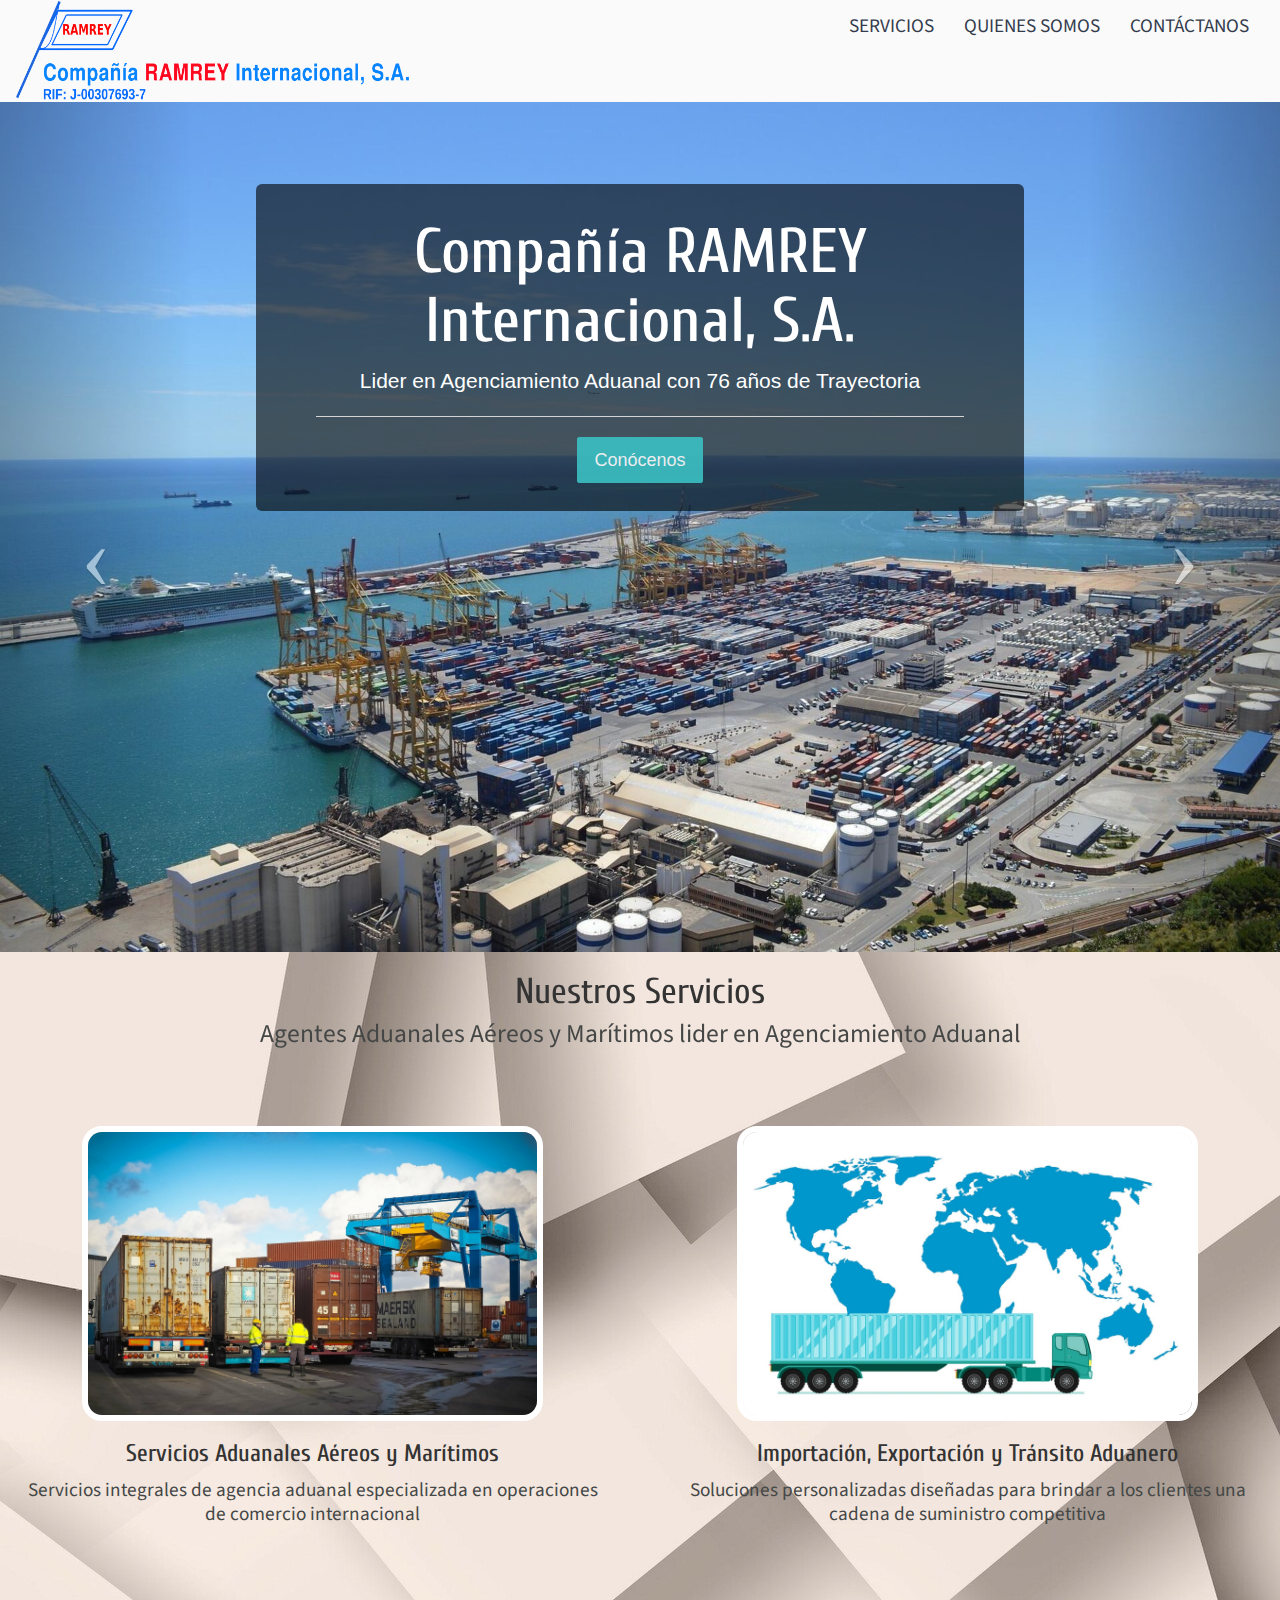
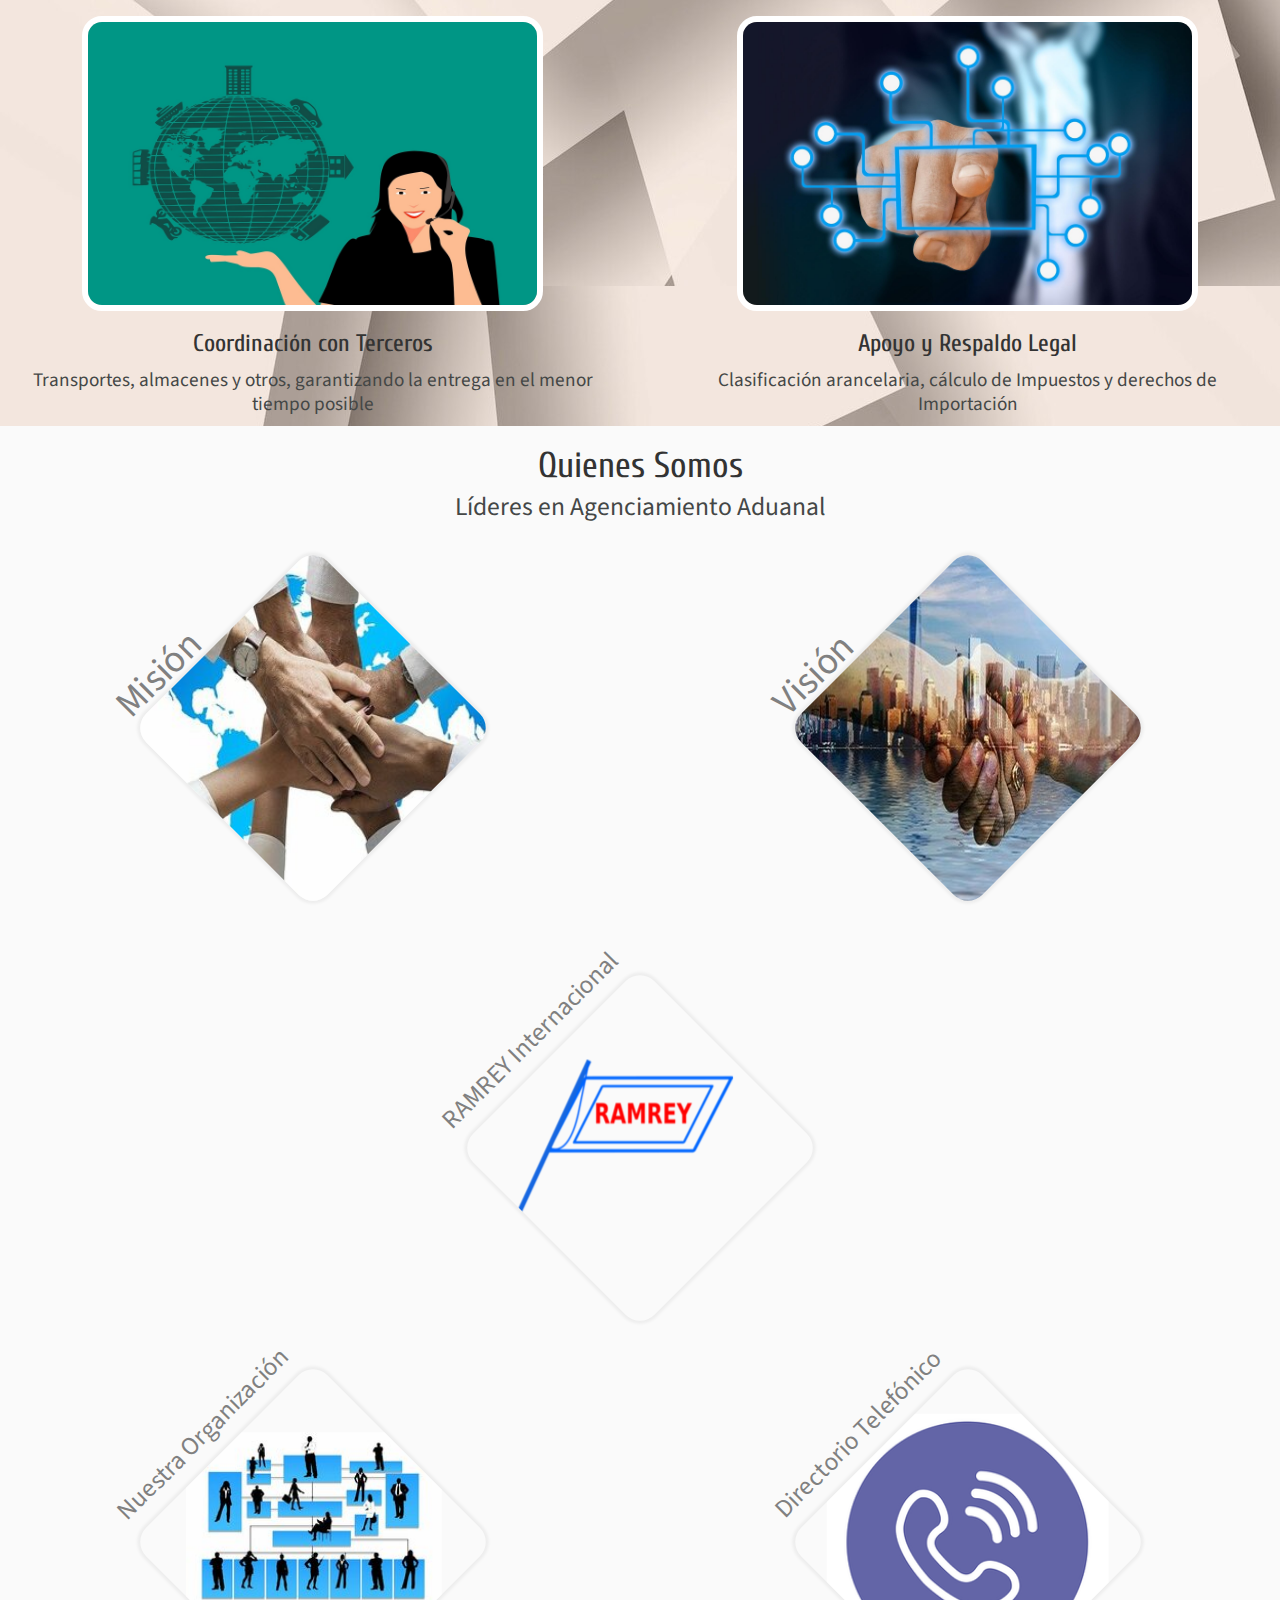
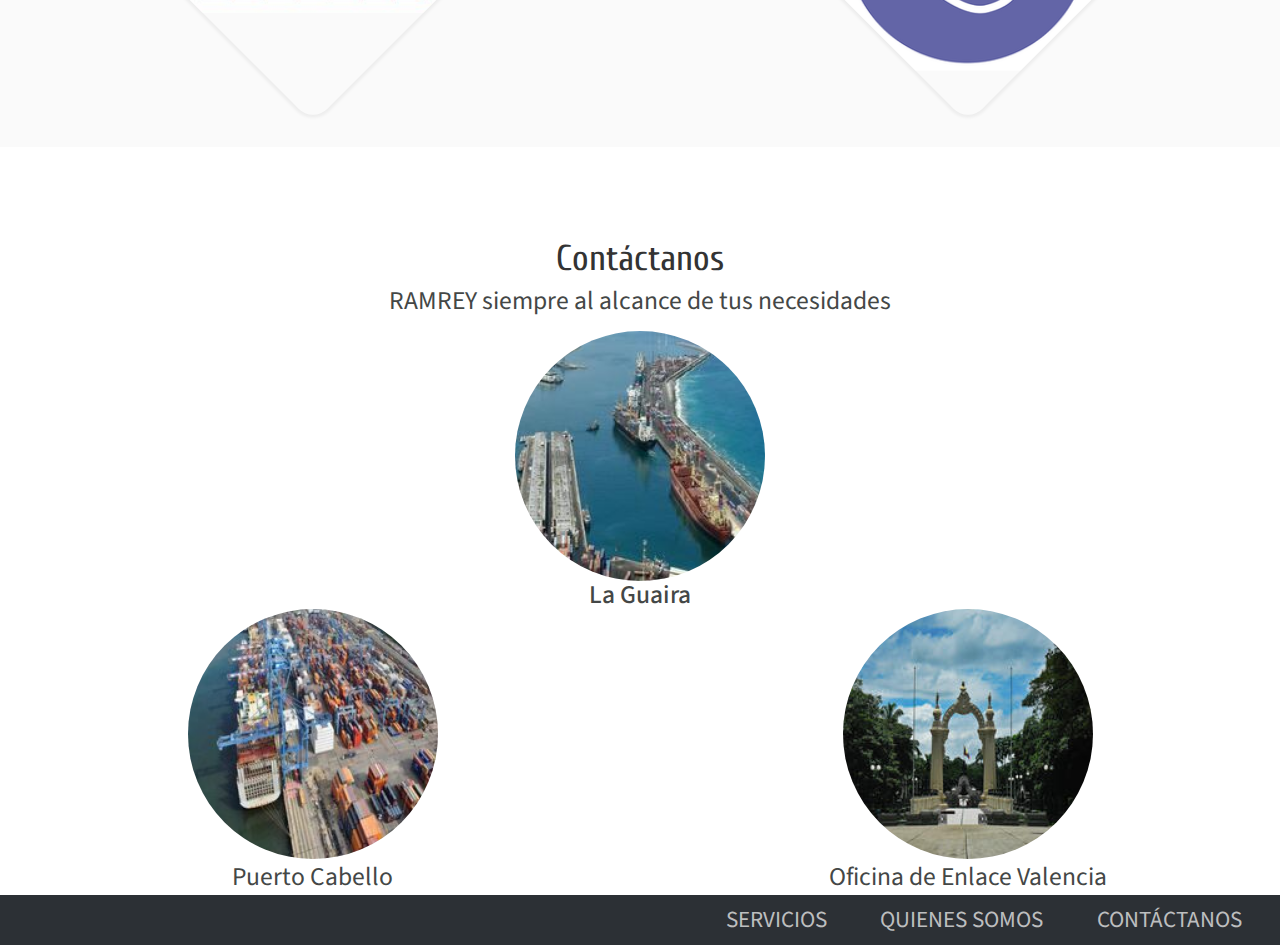
==== commit da2bb719: "Ajustes Modales alta resolucion" ====
--- a/index.html
+++ b/index.html
@@ -378,11 +378,11 @@
 
 		<!-- Modal Servicios Aduanales -->
 		<div id="aduanaServices" class="modal fade" tabindex="-1" role="dialog" aria-labelledby="full-width-modalLabel" aria-hidden="true">
-		    <div class="modal-dialog">
-		        <div class="modal-content col-md-12" style="border-radius: 20px;">
-		            <div class="modal-header">
-		                <img src="assets/img/LogoRamrey.png" width="250" alt="logo">
-				        <button type="button" class="close" data-dismiss="modal" aria-hidden="true">X</button>
+		    <div class="modal-dialog modal-lg">
+		        <div class="modal-content col-md-12" style="border-radius: 20px;">
+		            <div class="modal-header">
+		                <img src="assets/img/LogoRamrey.png" width=50% alt="logo">
+				        <button type="button" class="close btn-lg" data-dismiss="modal" aria-hidden="true">X</button>
 		            </div>
 		            <div class="modal-body">
 						<div class="row">
@@ -404,8 +404,8 @@
 		    <div class="modal-dialog">
 		        <div class="modal-content col-md-12" style="border-radius: 20px;">
 		            <div class="modal-header">
-		                <img src="assets/img/LogoRamrey.png" width="250" alt="logo">
-				        <button type="button" class="close" data-dismiss="modal" aria-hidden="true">X</button>
+		                <img src="assets/img/LogoRamrey.png" width=50% alt="logo">
+				        <button type="button" class="close btn-lg" data-dismiss="modal" aria-hidden="true">X</button>
 		            </div>
 		            <div class="modal-body">
 						<div class="row">
@@ -427,8 +427,8 @@
 		    <div class="modal-dialog">
 		        <div class="modal-content col-md-12" style="border-radius: 20px;">
 		            <div class="modal-header">
-		                <img src="assets/img/LogoRamrey.png" width="250" alt="logo">
-				        <button type="button" class="close" data-dismiss="modal" aria-hidden="true">X</button>
+		                <img src="assets/img/LogoRamrey.png" width=50% alt="logo">
+				        <button type="button" class="close btn-lg" data-dismiss="modal" aria-hidden="true">X</button>
 		            </div>
 		            <div class="modal-body">
 						<div class="row">
@@ -451,8 +451,8 @@
 		    <div class="modal-dialog">
 		        <div class="modal-content col-md-12" style="border-radius: 20px;">
 		            <div class="modal-header">
-		                <img src="assets/img/LogoRamrey.png" width="250" alt="logo">
-				        <button type="button" class="close" data-dismiss="modal" aria-hidden="true">X</button>
+		                <img src="assets/img/LogoRamrey.png" width=50% alt="logo">
+				        <button type="button" class="close btn-lg" data-dismiss="modal" aria-hidden="true">X</button>
 		            </div>
 		            <div class="modal-body">
 						<div class="row">
@@ -475,8 +475,8 @@
 		    <div class="modal-dialog">
 		        <div class="modal-content col-md-12" style="border-radius: 20px;">
 		            <div class="modal-header">
-		                <img src="assets/img/LogoRamrey.png" width="250" alt="logo">
-				        <button type="button" class="close" data-dismiss="modal" aria-hidden="true">X</button>
+		                <img src="assets/img/LogoRamrey.png" width=50% alt="logo">
+				        <button type="button" class="close btn-lg" data-dismiss="modal" aria-hidden="true">X</button>
 		            </div>
 		            <div class="modal-body">
 						<div class="row">
@@ -499,8 +499,8 @@
 		    <div class="modal-dialog">
 		        <div class="modal-content col-md-12" style="border-radius: 20px;">
 		            <div class="modal-header">
-		                <img src="assets/img/LogoRamrey.png" width="250" alt="logo">
-				        <button type="button" class="close" data-dismiss="modal" aria-hidden="true">X</button>
+		                <img src="assets/img/LogoRamrey.png" width=50% alt="logo">
+				        <button type="button" class="close btn-lg" data-dismiss="modal" aria-hidden="true">X</button>
 		            </div>
 		            <div class="modal-body">
 						<div class="row">
@@ -523,13 +523,13 @@
 		    <div class="modal-dialog">
 		        <div class="modal-content col-md-12" style="border-radius: 20px;">
 		            <div class="modal-header">
-		                <img src="assets/img/LogoRamrey.png" width="250" alt="logo">
-				        <button type="button" class="close" data-dismiss="modal" aria-hidden="true">X</button>
-		            </div>
-		            <div class="modal-body">
-						<div class="row">
-						    <div class="thumbnail">
-						      <img src="assets/img/LogoRamreyBandera.png" alt="Servicios Aduanales">
+		                <img src="assets/img/LogoRamrey.png" width=50% alt="logo">
+				        <button type="button" class="close btn-lg" data-dismiss="modal" aria-hidden="true">X</button>
+		            </div>
+		            <div class="modal-body">
+						<div class="row">
+						    <div class="thumbnail">
+						      <img src="assets/img/LogoRamreyBandera.png" width=50% alt="Servicios Aduanales">
 						      <div class="caption">
 						        <h3>Nosotros</h4>
 						        <p style="text-align: justify;">Compañía Ramrey Internacional S.A., fundada el 01 de mayo de 1.944, ha venido desempeñando en Venezuela un papel preponderante como empresa de servicios, convirtiendose hoy en lider de Agenciamiento Aduanal, insertandose en el mundo globalizado que hoy nos caracteriza, además de la incursión en el proceso de certificación de la Calidad Total, garantizando así estándares que permitirán prestar un servicio exclusivamente ajustado a las necesidades de los clientes.<br> 
@@ -548,8 +548,8 @@
 		    <div class="modal-dialog">
 		        <div class="modal-content col-md-12" style="border-radius: 20px;">
 		            <div class="modal-header">
-		                <img src="assets/img/LogoRamrey.png" width="250" alt="logo">
-				        <button type="button" class="close" data-dismiss="modal" aria-hidden="true">X</button>
+		                <img src="assets/img/LogoRamrey.png" width=50% alt="logo">
+				        <button type="button" class="close btn-lg" data-dismiss="modal" aria-hidden="true">X</button>
 		            </div>
 		            <div class="modal-body">
 						<div class="row">
@@ -570,8 +570,8 @@
 		    <div class="modal-dialog">
 		        <div class="modal-content col-md-12" style="border-radius: 20px;">
 		            <div class="modal-header">
-		                <img src="assets/img/LogoRamrey.png" width="250" alt="logo">
-				        <button type="button" class="close" data-dismiss="modal" aria-hidden="true">X</button>
+		                <img src="assets/img/LogoRamrey.png" width=50% alt="logo">
+				        <button type="button" class="close btn-lg" data-dismiss="modal" aria-hidden="true">X</button>
 		            </div>
 		            <div class="modal-body">
 						<div class="row">
@@ -579,7 +579,7 @@
 						      <img src="assets/img/callUs.png" alt="Servicios Aduanales">
 						      <div class="caption">
 						        <h3>Directorio Telefónico</h3>
-						        <p style="text-align: center;font-size: 2vh">Para comunicarse con cualquiera de las siguientes personas marque<br> 58 212 3323211 – 3327312 – 3323259<br> y solicite la comunicación<br> o envíe un correo electrónico a: ramrey@ramrey.com<br><br>
+						        <p style="text-align: center;font-size: 1.5vw">Para comunicarse con cualquiera de las siguientes personas marque<br> 58 212 3323211 – 3327312 – 3323259<br> y solicite la comunicación<br> o envíe un correo electrónico a: ramrey@ramrey.com<br><br>
 								<strong>JUNTA DIRECTIVA</strong><br>
 								Dr. Enrique A. Villalobos G. Presidente<br>
 								Licda. Daniela Ramirez Vicepresidenta<br>
@@ -602,13 +602,13 @@
 		    <div class="modal-dialog">
 		        <div class="modal-content col-md-12" style="border-radius: 20px;">
 		            <div class="modal-header">
-		                <img src="assets/img/LogoRamrey.png" width="250" alt="logo">
-				        <button type="button" class="close" data-dismiss="modal" aria-hidden="true">X</button>
-		            </div>
-		            <div class="modal-body">
-						<div class="row">
-						    <div class="thumbnail">
-						      <img class="radiusPicture" src="assets/img/puertoGuaira.jpg" alt="Servicios Aduanales">
+		                <img src="assets/img/LogoRamrey.png" width=50% alt="logo">
+				        <button type="button" class="close btn-lg" data-dismiss="modal" aria-hidden="true">X</button>
+		            </div>
+		            <div class="modal-body">
+						<div class="row">
+						    <div class="thumbnail">
+						      <img class="radiusPicture" src="assets/img/puertoGuaira.jpg" width=50% alt="Servicios Aduanales">
 						      <div class="caption">
 						        <h3>Oficina La Guaira</h3>
 						        <p style="text-align: justify;">
@@ -635,13 +635,13 @@
 		    <div class="modal-dialog">
 		        <div class="modal-content col-md-12" style="border-radius: 20px;">
 		            <div class="modal-header">
-		                <img src="assets/img/LogoRamrey.png" width="250" alt="logo">
-				        <button type="button" class="close" data-dismiss="modal" aria-hidden="true">X</button>
-		            </div>
-		            <div class="modal-body">
-						<div class="row">
-						    <div class="thumbnail">
-						      <img class="radiusPicture" src="assets/img/nosotrosSlide.jpg" alt="Servicios Aduanales">
+		                <img src="assets/img/LogoRamrey.png" width=50% alt="logo">
+				        <button type="button" class="close btn-lg" data-dismiss="modal" aria-hidden="true">X</button>
+		            </div>
+		            <div class="modal-body">
+						<div class="row">
+						    <div class="thumbnail">
+						      <img class="radiusPicture" src="assets/img/nosotrosSlide.jpg" width=50% alt="Servicios Aduanales">
 						      <div class="caption">
 						        <h3>Oficina Puerto Cabello</h3>
 						        <p style="text-align: justify;">
@@ -664,13 +664,13 @@
 		    <div class="modal-dialog">
 		        <div class="modal-content col-md-12" style="border-radius: 20px;">
 		            <div class="modal-header">
-		                <img src="assets/img/LogoRamrey.png" width="250" alt="logo">
-				        <button type="button" class="close" data-dismiss="modal" aria-hidden="true">X</button>
-		            </div>
-		            <div class="modal-body">
-						<div class="row">
-						    <div class="thumbnail">
-						      <img class="radiusPicture" src="assets/img/carabobo.JPG" alt="Servicios Aduanales">
+		                <img src="assets/img/LogoRamrey.png" width=50% alt="logo">
+				        <button type="button" class="close btn-lg" data-dismiss="modal" aria-hidden="true">X</button>
+		            </div>
+		            <div class="modal-body">
+						<div class="row">
+						    <div class="thumbnail">
+						      <img class="radiusPicture" src="assets/img/carabobo.JPG" width=50% alt="Servicios Aduanales">
 						      <div class="caption">
 						        <h3>Oficina Valencia</h3>
 						        <p style="text-align: justify;">
--- a/css/style.css
+++ b/css/style.css
@@ -26,6 +26,11 @@
 img.change3:hover,
 img.change3:focus{
   opacity: 0.3;
+}
+img.change{
+  border: 0.5vw solid #fff;
+  border-radius: 20px;
+  padding: 0px;
 }
 .fade{
   transition: opacity 0.5s linear;
@@ -392,6 +397,17 @@
 .jumbotron p{
   color: #fff;
   font-family: helvetica;
+}
+.modal p{
+  font-size: 1.5vw;
+  line-height: 2vw;
+}
+.modal h3{
+  font-size: 2vw;
+}
+.modal-dialog{
+  width: 40vw;
+  max-width: 80vw;
 }
 
 /* Social */
@@ -1054,6 +1070,9 @@
     margin-bottom: -6vw;
     margin-top: 9vh;
   }
+  .modal p{
+    padding: 1vw;
+  }
 }
 @media only screen and (min-width: 5100px) {
   .container {
@@ -1190,6 +1209,9 @@
     margin-bottom: -6vw;
     margin-top: 9vh;
   }
+  .modal p{
+    padding: 1vw;
+  }
 }
 
 /* phone */
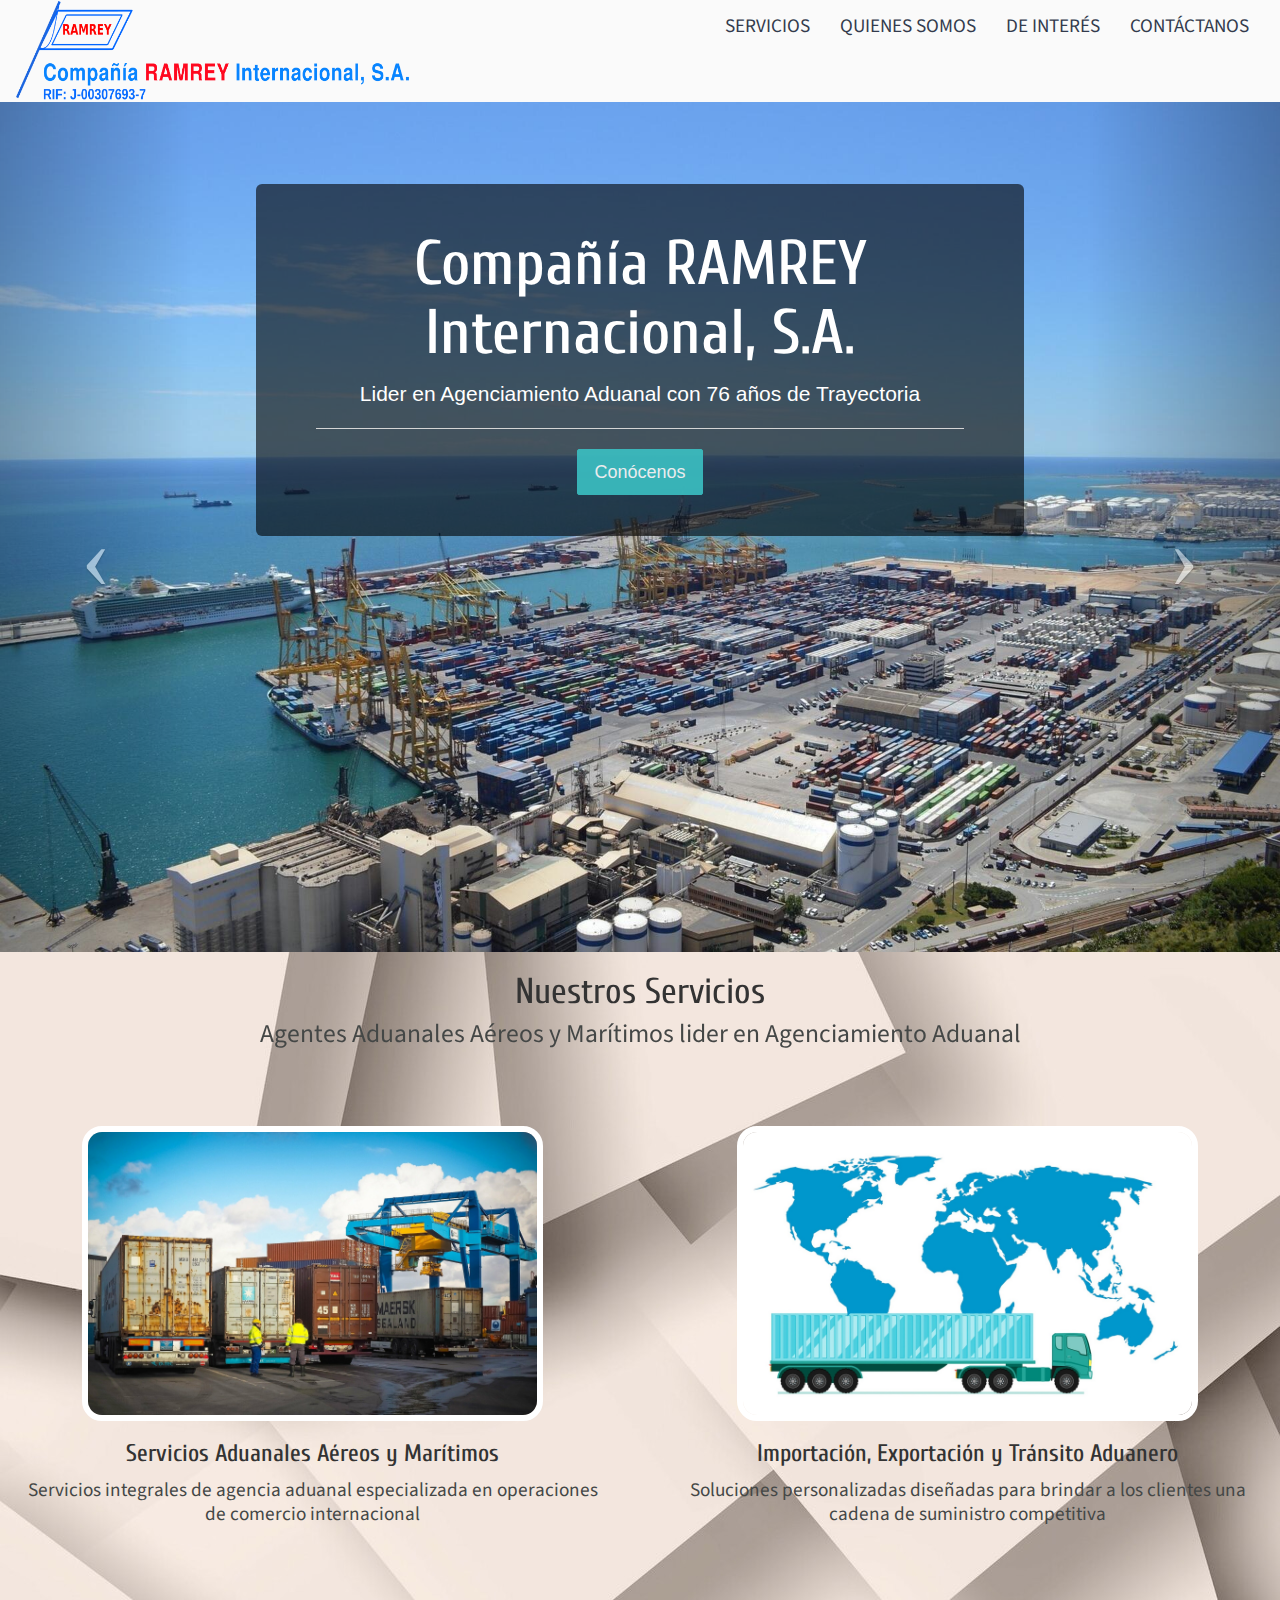
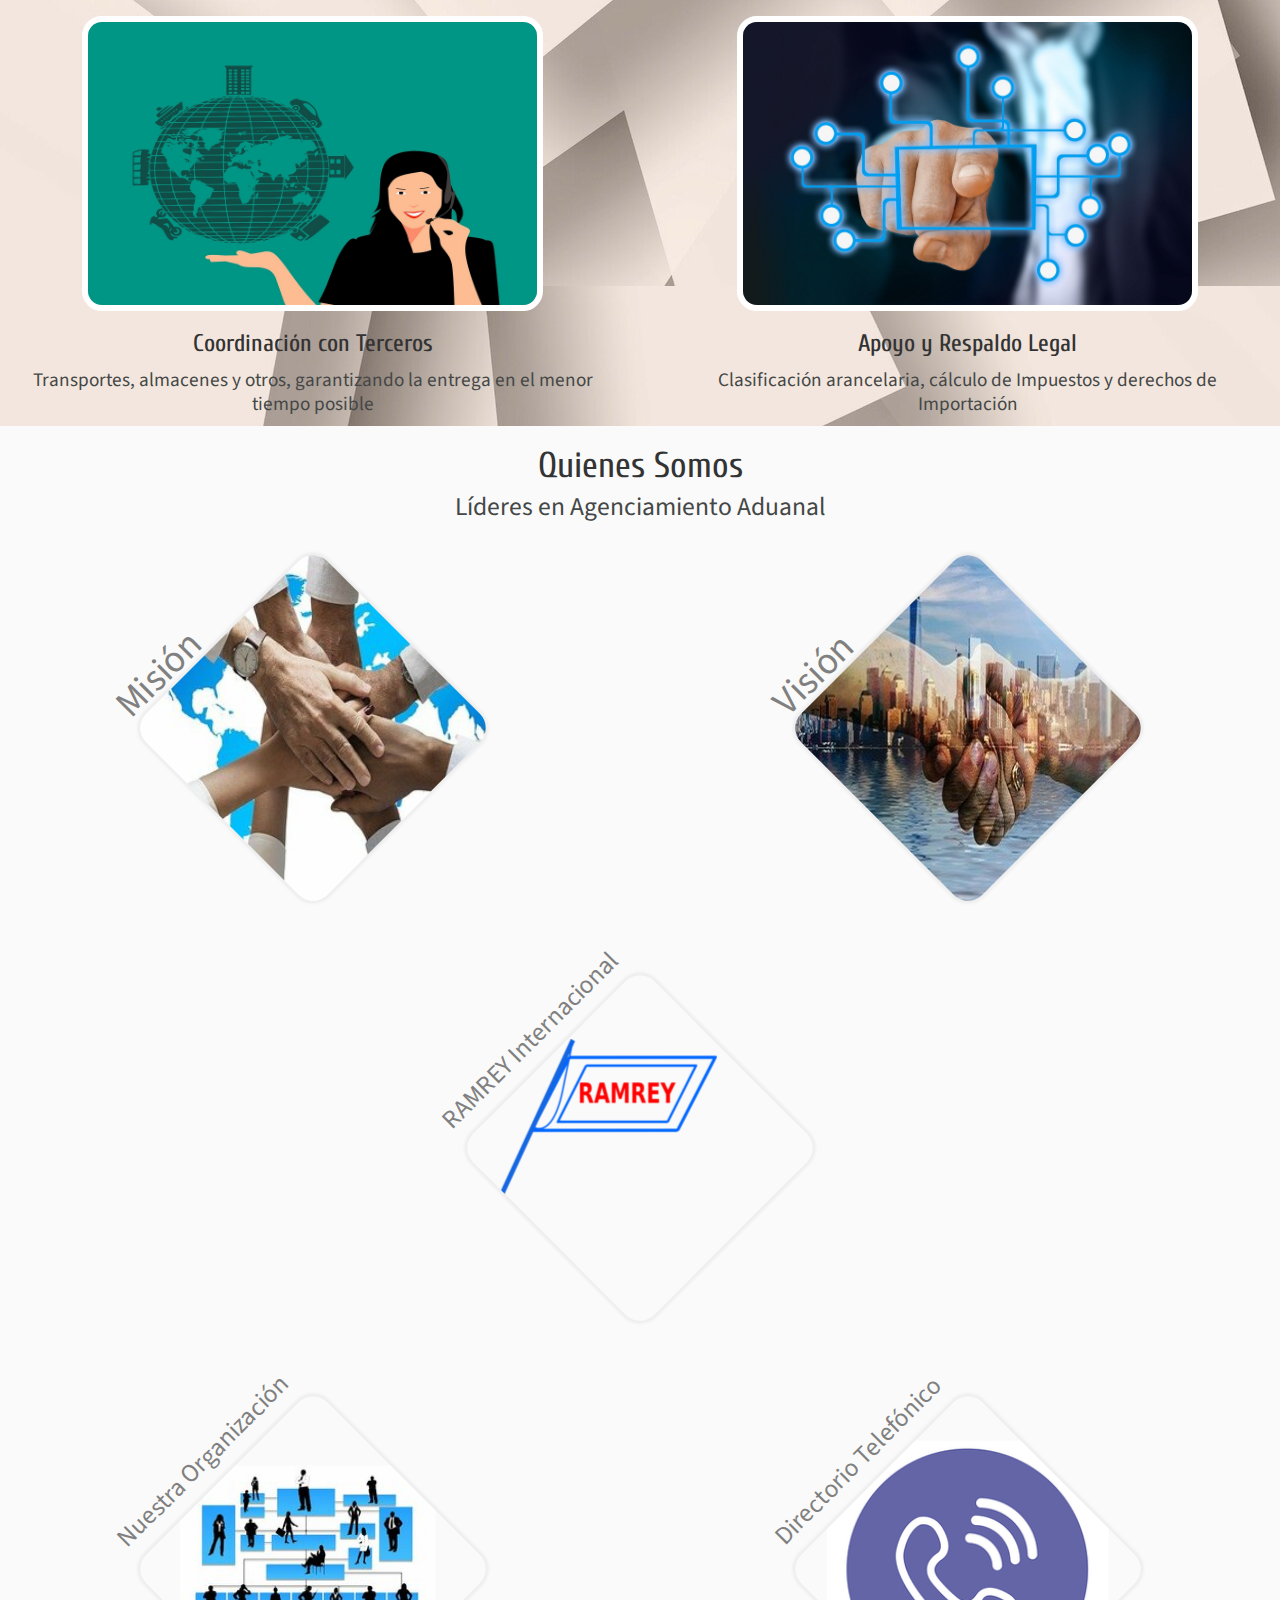
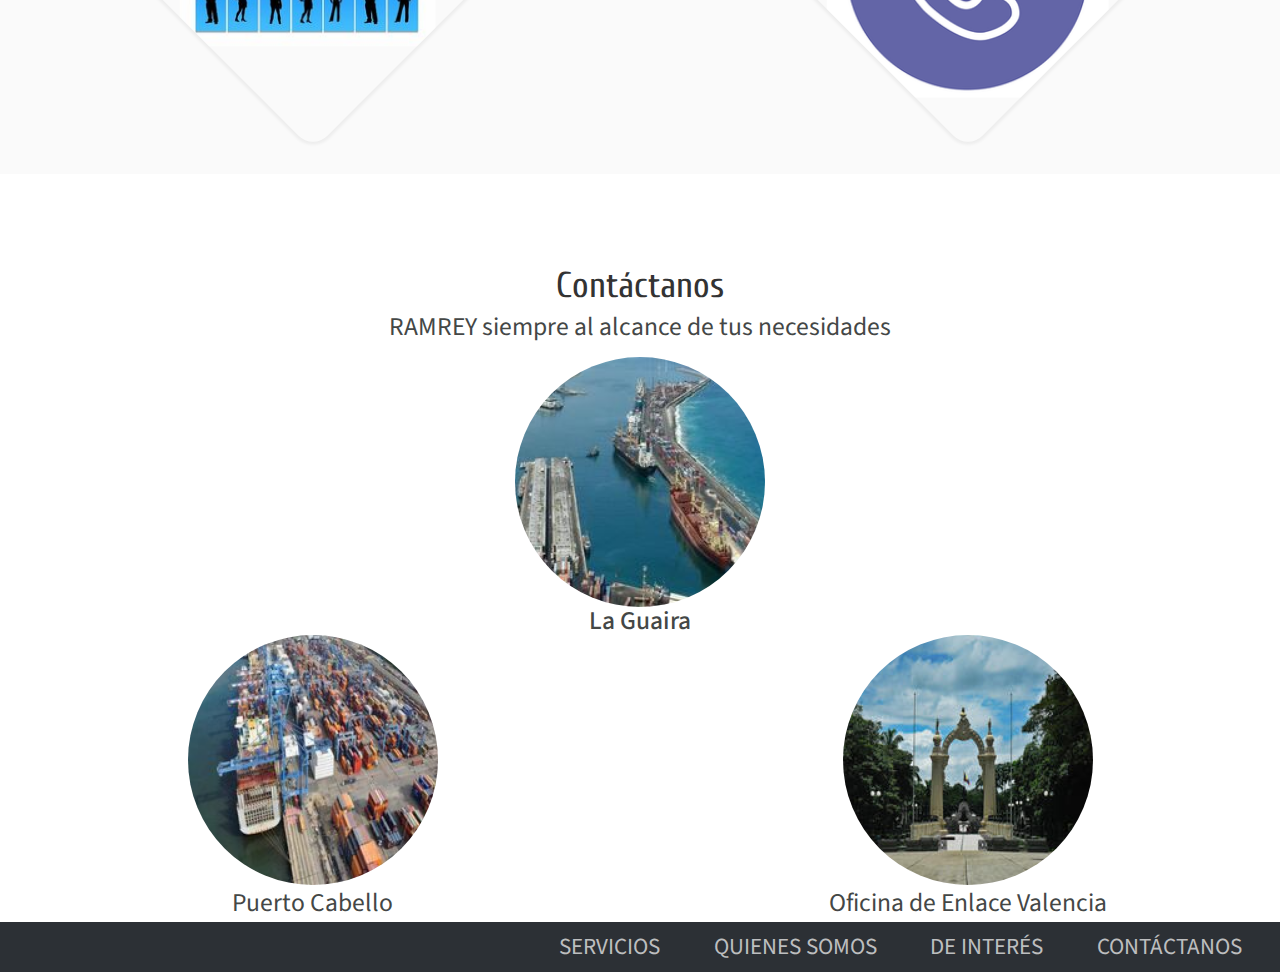
==== commit 3493ab56: "Agregada enlaces de Interes en Modal" ====
--- a/index.html
+++ b/index.html
@@ -36,6 +36,7 @@
 							        <ul class="nav navbar-nav navbar-right">
 								      	<li><a href="#how">SERVICIOS</a></li>
 								        <li><a href="#features">QUIENES SOMOS</a></li>
+										<li><a data-toggle="modal" data-target="#enlaces">DE INTERÉS</a></li>
 										<li><a href="#pricing">CONTÁCTANOS</a></li>
 							        </ul>
 							    </div><!-- /.navbar-collapse -->
@@ -369,6 +370,7 @@
             	<ul class="nav navbar-nav">
 			      	<li><a href="#how">SERVICIOS</a></li>
 					<li><a href="#features">QUIENES SOMOS</a></li>
+					<li><a data-toggle="modal" data-target="#enlaces">DE INTERÉS</a></li>
 					<li><a href="#pricing">CONTÁCTANOS</a></li>
 			    </ul>
 			</div> <!-- end row -->
@@ -579,7 +581,7 @@
 						      <img src="assets/img/callUs.png" alt="Servicios Aduanales">
 						      <div class="caption">
 						        <h3>Directorio Telefónico</h3>
-						        <p style="text-align: center;font-size: 1.5vw">Para comunicarse con cualquiera de las siguientes personas marque<br> 58 212 3323211 – 3327312 – 3323259<br> y solicite la comunicación<br> o envíe un correo electrónico a: ramrey@ramrey.com<br><br>
+						        <p style="text-align: center">Para comunicarse con cualquiera de las siguientes personas marque<br> 58 212 3323211 – 3327312 – 3323259<br> y solicite la comunicación<br> o envíe un correo electrónico a: ramrey@ramrey.com<br><br>
 								<strong>JUNTA DIRECTIVA</strong><br>
 								Dr. Enrique A. Villalobos G. Presidente<br>
 								Licda. Daniela Ramirez Vicepresidenta<br>
@@ -687,6 +689,78 @@
 		    </div>
 		</div>
 		<!-- FIN Modal Valencia -->
+		<!-- Modal Enlaces -->
+		<div id="enlaces" class="modal fade" tabindex="-1" role="dialog" aria-labelledby="full-width-modalLabel" aria-hidden="true">
+		    <div class="modal-dialog">
+		        <div class="modal-content col-md-12" style="border-radius: 20px;">
+		            <div class="modal-header">
+		                <img src="assets/img/LogoRamrey.png" width=50% alt="logo">
+				        <button type="button" class="close btn-lg" data-dismiss="modal" aria-hidden="true">X</button>
+		            </div>
+		            <div class="modal-body">
+						<div class="row">
+						    <div class="thumbnail">
+						      <img class="radiusPicture" src="assets/img/click.png" width=50% alt="Servicios Aduanales">
+						      <div class="caption">
+						        <h3>Enlaces de Interés</h3>
+						        <ul class="liSize">
+							        <li>
+							        	<a class="goClick" href="http://www.ambitoaduanero.com/" target="_blank">Ámbito Aduanero</a>
+							        </li>
+							        <li>
+							        	<a class="goClick" href="http://www.alv-logistica.org/" target="_blank">ALV: Asociación de Logística de Venezuela</a>
+							        </li>
+							        <li>
+							        	<a class="goClick" href="http://www.avex.com.ve/" target="_blank">AVEX: Asociación Venezolana de Exportadores</a>
+							        </li>
+							        <li>
+							        	<a class="goClick" href="http://www.bcv.org.ve/" target="_blank">BCV: Banco Central de Venezuela</a>
+							        </li>
+							        <li>
+							        	<a class="goClick" href="http://www.bancoex.gob.ve/" target="_blank">BANCOEX: Banco de Comercio Exterior</a>
+							        </li>
+							        <li>
+							        	<a class="goClick" href="http://www.cencoex.gob.ve/" target="_blank">CENCOEX: Centro Nacional de Comercio Exterior</a>
+							        </li>
+							        <li>
+							        	<a class="goClick" href="http://www.comunidadandina.org/" target="_blank">CAN: Comunidad Andina de Naciones</a>
+							        </li>
+							        <li>
+							        	<a class="goClick" href="http://www.conindustria.org/" target="_blank">CONINDUSTRIA: Confederación Venezolana de Industriales</a>
+							        </li>
+ 									<li>
+							        	<a class="goClick" href="https://www.dgcinternacional.com/" target="_blank">DGCI: Directorio General de Carga Internacional</a>
+							        </li>	
+							        <li>
+							        	<a class="goClick" href="http://www.fedecamaras.org.ve/" target="_blank">FEDECÁMARAS</a>
+							        </li>						        
+							        <li>
+							        	<a class="goClick" href="http://www.tsj.gob.ve/gaceta-oficial" target="_blank">Gacetas Oficiales</a>
+							        </li>						        
+							        <li>
+							        	<a class="goClick" href="http://www.mercosur.int/" target="_blank">MERCOSUR: Mercado Común del Sur</a>
+							        </li>
+							        <li>
+							        	<a class="goClick" href="http://www.mppi.gob.ve/" target="_blank">Ministerio del Poder Popular de Industrias y Producción Nacional</a>
+							        </li>
+							        <li>
+							        	<a class="goClick" href="http://declaraciones.seniat.gob.ve/portal/page/portal/PORTAL_SENIAT" target="_blank">SENIAT</a>
+							        </li>
+							        <li>
+							        	<a class="goClick" href="http://www.mppef.gob.ve/" target="_blank">Ministerio del Poder Popular de Economía, Finanzas y Comercio Exterior</a>
+							        </li>
+							        <li>
+							        	<a class="goClick" href="http://www.sencamer.gob.ve/" target="_blank">SENCAMER</a>
+							        </li>
+								</ul>
+						      </div>
+						    </div>
+						</div>
+		            </div>
+		        </div>
+		    </div>
+		</div>
+		<!-- FIN Modal Enlaces -->
 
 
 
--- a/css/style.css
+++ b/css/style.css
@@ -18,6 +18,17 @@
   color: #737373;
   font-size: 15px;
   line-height: 24px;
+}
+ul.liSize li{
+  font-size: 1.5vw;
+}
+.goClick{
+  font-size: 1.7vw;
+}
+.goClick:hover,
+.goClick:focus{
+  color: #5bb0ff;
+  font-size: 2vw;
 }
 img.change2:hover,
 img.change2:focus{
@@ -120,11 +131,11 @@
   left:-90px;
 }
 .positionLogo img{
-  top:6vh;
+  top:4vw;
   left:0vw;
 }
 .positionEstructura img{
-  top:2.5vh;
+  top:5.5vw;
   left:-1vw;
 }
 .positionTelf img{
@@ -169,7 +180,7 @@
 }
 #tour {
   width:  100vw;
-  height:  100vh;
+  height:  100vw;
   position: relative;
   
 }
@@ -244,7 +255,7 @@
   background-color: #ffffff;
 }
 .paddingLinks{
-  padding-top: 2vh;
+  padding-top: 2.5vw;
 }
 .content-wrap {
   position: relative;
@@ -387,7 +398,7 @@
   position: absolute;
   z-index: 10;
   background-color:rgba(0, 0, 0, 0.6);
-  margin-top: -80vh;
+  margin-top: -80vw;
   margin-left: 20vw;
   padding: 3vh;
   border-radius: 20px;
@@ -509,20 +520,11 @@
 }
 /* Fin Implementación del Fade en showSlide Carousel */
 
-/* Extra small devices (phones, 600px and down) */
-/*@media only screen and (max-width: 600px) {...}*/
-
-/* Small devices (portrait tablets and large phones, 600px and up) */
-/*@media only screen and (min-width: 600px) {...}*/
-
-/* Medium devices (landscape tablets, 768px and up) */
-/*@media only screen and (min-width: 768px) {...}*/
-
 /* Large devices (laptops/desktops, 992px and up) */
 @media only screen and (min-width: 992px) {
   #tour {
     width: 100vw;
-    height: 88vh;
+    height: 66vw;
   }
   #tour .carousel-inner img {
     width: 100vw;
@@ -530,6 +532,12 @@
   }
   .jumbotron {
     margin-bottom: 1em;
+  }
+  .overPicture{
+    margin-top: -60vw;
+    margin-left: 20vw;
+    padding: 2.5vw;
+    width: 60vw;
   }
   .features-2 img {
     max-width: 40vw;
@@ -570,7 +578,7 @@
     padding-right: 3vw;
   }
   .headStyle{
-    height: 12vh;
+    height: 9vw;
   } 
   .navbar-header img{
     width: 35vw;
@@ -586,11 +594,11 @@
     width: 35vw;
   }
   .positionLogo img{
-    top:6vh;
-    left:0vw;
+    top:4vw;
+    left:-2vw;
   }
   .positionEstructura img{
-    top:2.5vh;
+    top:2.5vw;
     left:-1vw;
     width: 20vw;
   }
@@ -617,7 +625,7 @@
     color: grey;
     margin-left: -17vw;
     margin-bottom: -9vw;
-    margin-top: 7vh;
+    margin-top: 7vw;
   }
 }
 
@@ -625,7 +633,7 @@
 @media only screen and (min-width: 1280px) {
   #tour {
     width: 100vw;
-    height: 83vh;
+    height: 66vw;
   }
   #tour .carousel-inner img {
     width: 100vw;
@@ -641,7 +649,7 @@
   .overPicture{
     margin-top: -60vw;
     margin-left: 20vw;
-    padding: 1.5vh;
+    padding: 2vw;
     width: 60vw;
   }
   .features-2 img {
@@ -706,7 +714,7 @@
 @media only screen and (min-width: 1366px) {
   #tour {
     width: 100vw;
-    height: 89vh;
+    height: 66vw;
   }
   #tour .carousel-inner img {
     width: 100vw;
@@ -749,7 +757,7 @@
     width: 100vw;
   }
   .headStyle{
-    height: 122px;
+    height: 8vw;
   } 
   .navbar-header img{
     width: 35vw;
@@ -766,13 +774,13 @@
   @media only screen and (max-height: 920px) {
     #tour {
       width: 100vw;
-      height: 912px;
+      height: 66vw;
     }
     #tour .carousel-inner {
       width: 100vw;
     }
     .headStyle{
-      height: 120px;
+      height: 8vw;
     } 
     .jumbotron {
       margin-bottom: 1em;
@@ -799,7 +807,7 @@
   .overPicture{
     margin-top: -45vw;
     margin-left: 15vw;
-    padding: 1.5vh;
+    padding: 2.5vw;
     width: 50vw;
   }
   img.change:hover,
@@ -822,12 +830,12 @@
     width: 30vw;
   }
   .positionLogo img{
-    top:6vh;
-    left:0vw;
+    top:4vw;
+    left:-1vw;
     width: 17vw;
   }
   .positionEstructura img{
-    top:2.5vh;
+    top:1.5vw;
     left:-1vw;
     width: 16vw;
   }
@@ -861,7 +869,7 @@
     width: 30vw;
   }
   .navbar-custom ul li a {
-    font-size: 24px;
+    font-size: 1.6vw;
   }
   .change3{
     width: 15vw;
@@ -894,7 +902,7 @@
     color: grey;
     margin-left: -13vw;
     margin-bottom: -6vw;
-    margin-top: 9vh;
+    margin-top: 7vw;
   }
 
   @media only screen and (max-height: 920px) {
@@ -935,7 +943,7 @@
       color: grey;
       margin-left: -13vw;
       margin-bottom: -5vw;
-      margin-top: 9vh;
+      margin-top: 7vw;
     }
   }
 }
@@ -956,6 +964,9 @@
   .jumbotron {
     margin-bottom: 1em;
   }
+  .jumbotron h1{
+    font-size: 4vw;
+  }
   .features-2 img {
     max-width: 40vw;
     width: 36vw;
@@ -965,7 +976,7 @@
   .overPicture{
     margin-top: -45vw;
     margin-left: 15vw;
-    padding: 1.5vh;
+    padding: 2.5vw;
     width: 50vw;
   }
   .btn-group-lg>.btn, .btn-lg {
@@ -1002,12 +1013,12 @@
     width: 30vw;
   }
   .positionLogo img{
-    top:6vh;
+    top:3vw;
     left:0vw;
     width: 15vw;
   }
   .positionEstructura img{
-    top:2.5vh;
+    top:2vw;
     left:-1vw;
     width: 16vw;
   }
@@ -1068,7 +1079,7 @@
     color: grey;
     margin-left: -13vw;
     margin-bottom: -6vw;
-    margin-top: 9vh;
+    margin-top: 7vw;
   }
   .modal p{
     padding: 1vw;
@@ -1100,7 +1111,7 @@
   .overPicture{
     margin-top: -45vw;
     margin-left: 15vw;
-    padding: 1.5vh;
+    padding: 2.5vw;
     width: 50vw;
   }
   .btn-group-lg>.btn, .btn-lg {
@@ -1140,12 +1151,12 @@
     width: 30vw;
   }
   .positionLogo img{
-    top:6vh;
-    left:0vw;
+    top:3vw;
+    left:1vw;
     width: 15vw;
   }
   .positionEstructura img{
-    top:2.5vh;
+    top:1.5vw;
     left:-1vw;
     width: 16vw;
   }
@@ -1207,7 +1218,7 @@
     color: grey;
     margin-left: -13vw;
     margin-bottom: -6vw;
-    margin-top: 9vh;
+    margin-top: 9vw;
   }
   .modal p{
     padding: 1vw;
@@ -1215,50 +1226,68 @@
 }
 
 /* phone */
-@media only screen and (max-width: 780px) {
+@media only screen and (max-width: 992px) {
   #tour {
     width: 100vw;
-    height: 66vw;
+    height: 75vw;
   }
   #tour .carousel-inner img {
     width: 100vw;
+    height: 75vw;
+
   }
   .overPicture{
     margin-top: -60vw;
-    margin-left: 5vw;
-    padding: 20px;
-    width: 90vw;
+    margin-left: 10vw;
+    padding: 2.5vw;
+    width: 80VW;
+  }
+  .jumbotron h1{
+    font-size: 7vw;
   }
   h1{
-    font-size: 3.5vh;
+    font-size: 6.5vw;
+  }
+  h3{
+   font-size: 4vw; 
+  }
+  .slogan {
+    font-size: 4vw;
+    margin-bottom: 5vw;
+    max-width: 96vw;
+    margin: 0px 2vw;
+    line-height: 4vw;
+  }
+  .cardDescription{
+    font-size: 3vw;
+    padding: 0px 2vw;
+    line-height: 4vw;
+    margin-bottom: 5vw;
+  }
+  .pt80{
+    padding-top: 10vw;
   }
   .btn-group-lg>.btn, .btn-lg {
-      padding: 8px 14px;
-      font-size: 20px;
+      padding: 1.5vw 2.5vw;
+      font-size: 4vw;
   }
   .jumbotron {
     margin-bottom: 1em;
   }
   .jumbotron p{
-    font-size: 20px;
+    font-size: 2vw;
     margin-bottom: 0px;
     line-height: initial;
   }
   .features-2 img {
-    max-width: 48vw;
-    width: 43vw;
+    max-width: 50vw;
+    width: 40vw;
     margin: 0px auto;
     vertical-align: bottom;
   }
-  .slogan {
-    font-size: 3vw;
-    margin-bottom: 5vw;
-    max-width: 100vw;
-    margin: 0px 2vw;
-  }
   img.change:hover,
   img.change:focus{
-    width: 45vw;
+    width: 58vw;
     opacity: 0.3;
   }
   .container {
@@ -1270,93 +1299,142 @@
     max-width: 100vw;
     width: 100vw;
   }
-  footer {
-    max-width: 100vw;
-    width: 100vw;
-  }
   .headStyle{
-    height: 60px;
+    height: 12vw;
   } 
   .navbar-header img{
-    width: 240px;
+    width: 50vw;
   }
   .navbar-header{
-    width: 60vw;
+    width: 50vw;
   }
   .navbar-custom ul li a {
-    font-size: 10px;
+    font-size: 1.8vw;
     margin-bottom: 10px;
   }
   .imgContainer{
-    margin:6vh auto;
-    width:25vw;
-    height:25vw;
-   
-  }
-  .imgContainer img{
-    width: 20vh;
+    margin:10vw auto;
+    width:50vw;
+    height:50vw;
   }
   .positionMV img {
-    top: 0px;
-    left: -10px;
+    top: -8vw;
+    left: -12vw;
+    width: 75vw;
+  }
+  .positionLogo img{
+    top:10vw;
+    left:-2vw;
+    width: 50vw;
   }
   .positionEstructura img{
-    top:2vh;
-    left:-2vw;
+    top:5.5vw;
+    left:-1vw;
+    width: 50vw;
+  }
+  .positionTelf img{
+    left:-2vw; 
+    width: 54vw;
   }
   .change3{
-    width: 150px;
+    width: 45vw;
+    margin-top: 3vw;
   }
   .usMiddleTitle {
-    font-size: 2vh;
-    margin-left: -19vh;
-    margin-bottom: -10vh;
-    margin-top: 10vh;
+    font-size: 5vw;
+    margin-left: -41vw;
+    margin-bottom: -19vw;
+    margin-top: 18vw;
+    color: grey;
   }
   .usUpTitle {
-    font-size: 4vh;
-    margin-left: -17vh;
-    margin-bottom: -10vh;
-    margin-top: 9vh;
+    font-size: 8vw;
+    margin-left: -58vw;
+    margin-bottom: -28vw;
+    margin-top: 27vw;
+    color: grey;
   }
   .usDownTitle {
-    font-size: 2vh;
-    margin-left: -17vh;
-    margin-bottom: -10vh;
-    margin-top: 9vh;
+    font-size: 5vw;
+    margin-left: -41vw;
+    margin-bottom: -19vw;
+    margin-top: 24vw;
+    color: grey;
+    }
+  footer {
+    max-width: 100vw;
+    width: 100vw;
   }
   .footer .navbar-nav li a {
-    font-size: 2vw;
+    font-size: 3vw;
+    padding: 2vw 5vw;
+  }
+  .modal p{
+    font-size: 3vw;
+    line-height: 4vw;
+    padding: 1vw;
+  }
+  .modal h3{
+    font-size: 4vw;
+  }
+  .modal-dialog{
+    margin: 5vw 5vw;
+    width: 90vw;
+    max-width: 90vw;
   }
 }
 
 /* phone */
-@media only screen and (max-width: 560px) {
-  #tour {
-    width: 100vw;
-    height: 37vh;
+@media only screen and (max-width: 600px) {
+ #tour {
+    width: 100vw;
+    height: 75vw;
   }
   #tour .carousel-inner img {
     width: 100vw;
+    height: 75vw;
+
   }
   .overPicture{
-    margin-top: -35vh;
-    margin-left: 15vw;
-    padding: 1.5vh;
-    width: 70VW;
+    margin-top: -66vw;
+    margin-left: 10vw;
+    padding: 2.5vw;
+    width: 80VW;
+  }
+  .jumbotron h1{
+    font-size: 7vw;
   }
   h1{
-    font-size: 3.5vh;
+    font-size: 6.5vw;
+  }
+  h3{
+   font-size: 5vw; 
+  }
+  .slogan {
+    font-size: 4vw;
+    margin-bottom: 5vw;
+    max-width: 96vw;
+    margin: 0px 2vw;
+    line-height: 4vw;
+  }
+  .cardDescription{
+    font-size: 3.5vw;
+    padding: 0px 2vw;
+    line-height: 4vw;
+    margin-bottom: 5vw;
+  }
+  .pt80{
+    padding-top: 10vw;
   }
   .btn-group-lg>.btn, .btn-lg {
-      padding: 8px 14px;
-      font-size: 14px;
+      padding: 1.5vw 2.5vw;
+      font-size: 4vw;
   }
   .jumbotron {
     margin-bottom: 1em;
   }
   .jumbotron p{
-    font-size: 1.3vh;
+    font-size: 3vw;
     margin-bottom: 0px;
     line-height: initial;
   }
@@ -1366,12 +1444,6 @@
     margin: 0px auto;
     vertical-align: bottom;
   }
-  .slogan {
-    font-size: 14px;
-    margin-bottom: 45px;
-    max-width: 580px;
-    margin: 0px 5px;
-  }
   img.change:hover,
   img.change:focus{
     width: 58vw;
@@ -1386,12 +1458,8 @@
     max-width: 100vw;
     width: 100vw;
   }
-  footer {
-    max-width: 100vw;
-    width: 100vw;
-  }
   .headStyle{
-    height: 60px;
+    height: 15vw;
   } 
   .navbar-header img{
     width: 60vw;
@@ -1404,44 +1472,74 @@
     margin-bottom: 10px;
   }
   .imgContainer{
-    margin:6vh auto;
-    width:140px;
-    height:140px;
-  }
-  .imgContainer img{
-    width: 20vh;
+    margin:10vw auto;
+    width:50vw;
+    height:50vw;
   }
   .positionMV img {
-    top: 0px;
-    left: -10px;
+    top: -8vw;
+    left: -12vw;
+    width: 75vw;
+  }
+  .positionLogo img{
+    top:9vw;
+    left:0vw;
+    width: 50vw;
   }
   .positionEstructura img{
-    top:2vh;
+    top:5.5vw;
     left:-2vw;
+    width: 50vw;
+  }
+  .positionTelf img{
+    left:-2vw; 
+    width: 54vw;
   }
   .change3{
-    width: 150px;
+    width: 45vw;
+    margin-top: 3vw;
   }
   .usMiddleTitle {
-    font-size: 2vh;
-    margin-left: -19vh;
-    margin-bottom: -10vh;
-    margin-top: 10vh;
+    font-size: 5vw;
+    margin-left: -41vw;
+    margin-bottom: -19vw;
+    margin-top: 18vw;
+    color: grey;
   }
   .usUpTitle {
-    font-size: 4vh;
-    margin-left: -17vh;
-    margin-bottom: -10vh;
-    margin-top: 9vh;
+    font-size: 8vw;
+    margin-left: -58vw;
+    margin-bottom: -28vw;
+    margin-top: 27vw;
+    color: grey;
   }
   .usDownTitle {
-    font-size: 2vh;
-    margin-left: -17vh;
-    margin-bottom: -10vh;
-    margin-top: 9vh;
+    font-size: 5vw;
+    margin-left: -41vw;
+    margin-bottom: -19vw;
+    margin-top: 24vw;
+    color: grey;
+    }
+  footer {
+    max-width: 100vw;
+    width: 100vw;
   }
   .footer .navbar-nav li a {
-    font-size: 10px;
+    font-size: 3vw;
+    padding: 0.8vw 5vw;
+  }
+  .modal p{
+    font-size: 3vw;
+    line-height: 4vw;
+    padding: 1vw;
+  }
+  .modal h3{
+    font-size: 4vw;
+  }
+  .modal-dialog{
+    margin: 5vw 5vw;
+    width: 90vw;
+    max-width: 90vw;
   }
 }
 
@@ -1449,29 +1547,53 @@
 @media only screen and (max-width: 380px) {
   #tour {
     width: 100vw;
-    height: 37vh;
+    height: 75vw;
   }
   #tour .carousel-inner img {
     width: 100vw;
+    height: 75vw;
+
   }
   .overPicture{
-    margin-top: -35vh;
-    margin-left: 15vw;
-    padding: 1.5vh;
-    width: 70VW;
+    margin-top: -65vw;
+    margin-left: 10vw;
+    padding: 2.5vw;
+    width: 80VW;
+  }
+  .jumbotron h1{
+    font-size: 7vw;
   }
   h1{
-    font-size: 3.5vh;
+    font-size: 6.5vw;
+  }
+  h3{
+   font-size: 5vw; 
+  }
+  .slogan {
+    font-size: 4vw;
+    margin-bottom: 5vw;
+    max-width: 96vw;
+    margin: 0px 2vw;
+    line-height: 4vw;
+  }
+  .cardDescription{
+    font-size: 3.5vw;
+    padding: 0px 2vw;
+    line-height: 4vw;
+    margin-bottom: 5vw;
+  }
+  .pt80{
+    padding-top: 10vw;
   }
   .btn-group-lg>.btn, .btn-lg {
-      padding: 8px 14px;
-      font-size: 14px;
+      padding: 1.5vw 2.5vw;
+      font-size: 4vw;
   }
   .jumbotron {
     margin-bottom: 1em;
   }
   .jumbotron p{
-    font-size: 1.3vh;
+    font-size: 2.5vw;
     margin-bottom: 0px;
     line-height: initial;
   }
@@ -1481,12 +1603,6 @@
     margin: 0px auto;
     vertical-align: bottom;
   }
-  .slogan {
-    font-size: 14px;
-    margin-bottom: 45px;
-    max-width: 580px;
-    margin: 0px 5px;
-  }
   img.change:hover,
   img.change:focus{
     width: 58vw;
@@ -1501,12 +1617,8 @@
     max-width: 100vw;
     width: 100vw;
   }
-  footer {
-    max-width: 100vw;
-    width: 100vw;
-  }
   .headStyle{
-    height: 55px;
+    height: 15vw;
   } 
   .navbar-header img{
     width: 60vw;
@@ -1519,44 +1631,80 @@
     margin-bottom: 10px;
   }
   .imgContainer{
-    margin:6vh auto;
-    width:140px;
-    height:140px;
-   
-  }
-  .imgContainer img{
-    width: 22vh;
+    margin:10vw auto;
+    width:50vw;
+    height:50vw;
   }
   .positionMV img {
-    top: 2vw;
-    left: 0vw;
+    top: -8vw;
+    left: -12vw;
+    width: 75vw;
+  }
+  .positionLogo img{
+    top:9vw;
+    left:0vw;
+    width: 50vw;
+  }
+  .positionEstructura img{
+    top:5.5vw;
+    left:-2vw;
+    width: 50vw;
+  }
+  .positionTelf img{
+    left:-2vw; 
+    width: 54vw;
   }
   .change3{
-    width: 150px;
+    width: 45vw;
+    margin-top: 3vw;
   }
   .usMiddleTitle {
-    font-size: 2vh;
-    margin-left: -19vh;
-    margin-bottom: -10vh;
-    margin-top: 10vh;
+    font-size: 5vw;
+    margin-left: -41vw;
+    margin-bottom: -19vw;
+    margin-top: 18vw;
+    color: grey;
   }
   .usUpTitle {
-    font-size: 4vh;
-    margin-left: -17vh;
-    margin-bottom: -10vh;
-    margin-top: 9vh;
+    font-size: 8vw;
+    margin-left: -58vw;
+    margin-bottom: -28vw;
+    margin-top: 27vw;
+    color: grey;
   }
   .usDownTitle {
-    font-size: 2vh;
-    margin-left: -17vh;
-    margin-bottom: -10vh;
-    margin-top: 9vh;
+    font-size: 5vw;
+    margin-left: -41vw;
+    margin-bottom: -19vw;
+    margin-top: 24vw;
+    color: grey;
+    }
+  footer {
+    max-width: 100vw;
+    width: 100vw;
   }
   .footer .navbar-nav li a {
-    font-size: 10px;
-  }
-}
-
-
-
-
+    font-size: 3vw;
+    padding: 0.8vw 5vw;
+  }
+  .modal p{
+    font-size: 3vw;
+    line-height: 4vw;
+    padding: 1vw;
+  }
+  .modal h3{
+    font-size: 4vw;
+  }
+  .modal-dialog{
+    margin: 5vw 5vw;
+    width: 90vw;
+    max-width: 90vw;
+  }
+}
+
+/* Small devices (portrait tablets and large phones, 600px and up) */
+/*@media only screen and (min-width: 600px) {...}*/
+
+
+
+
